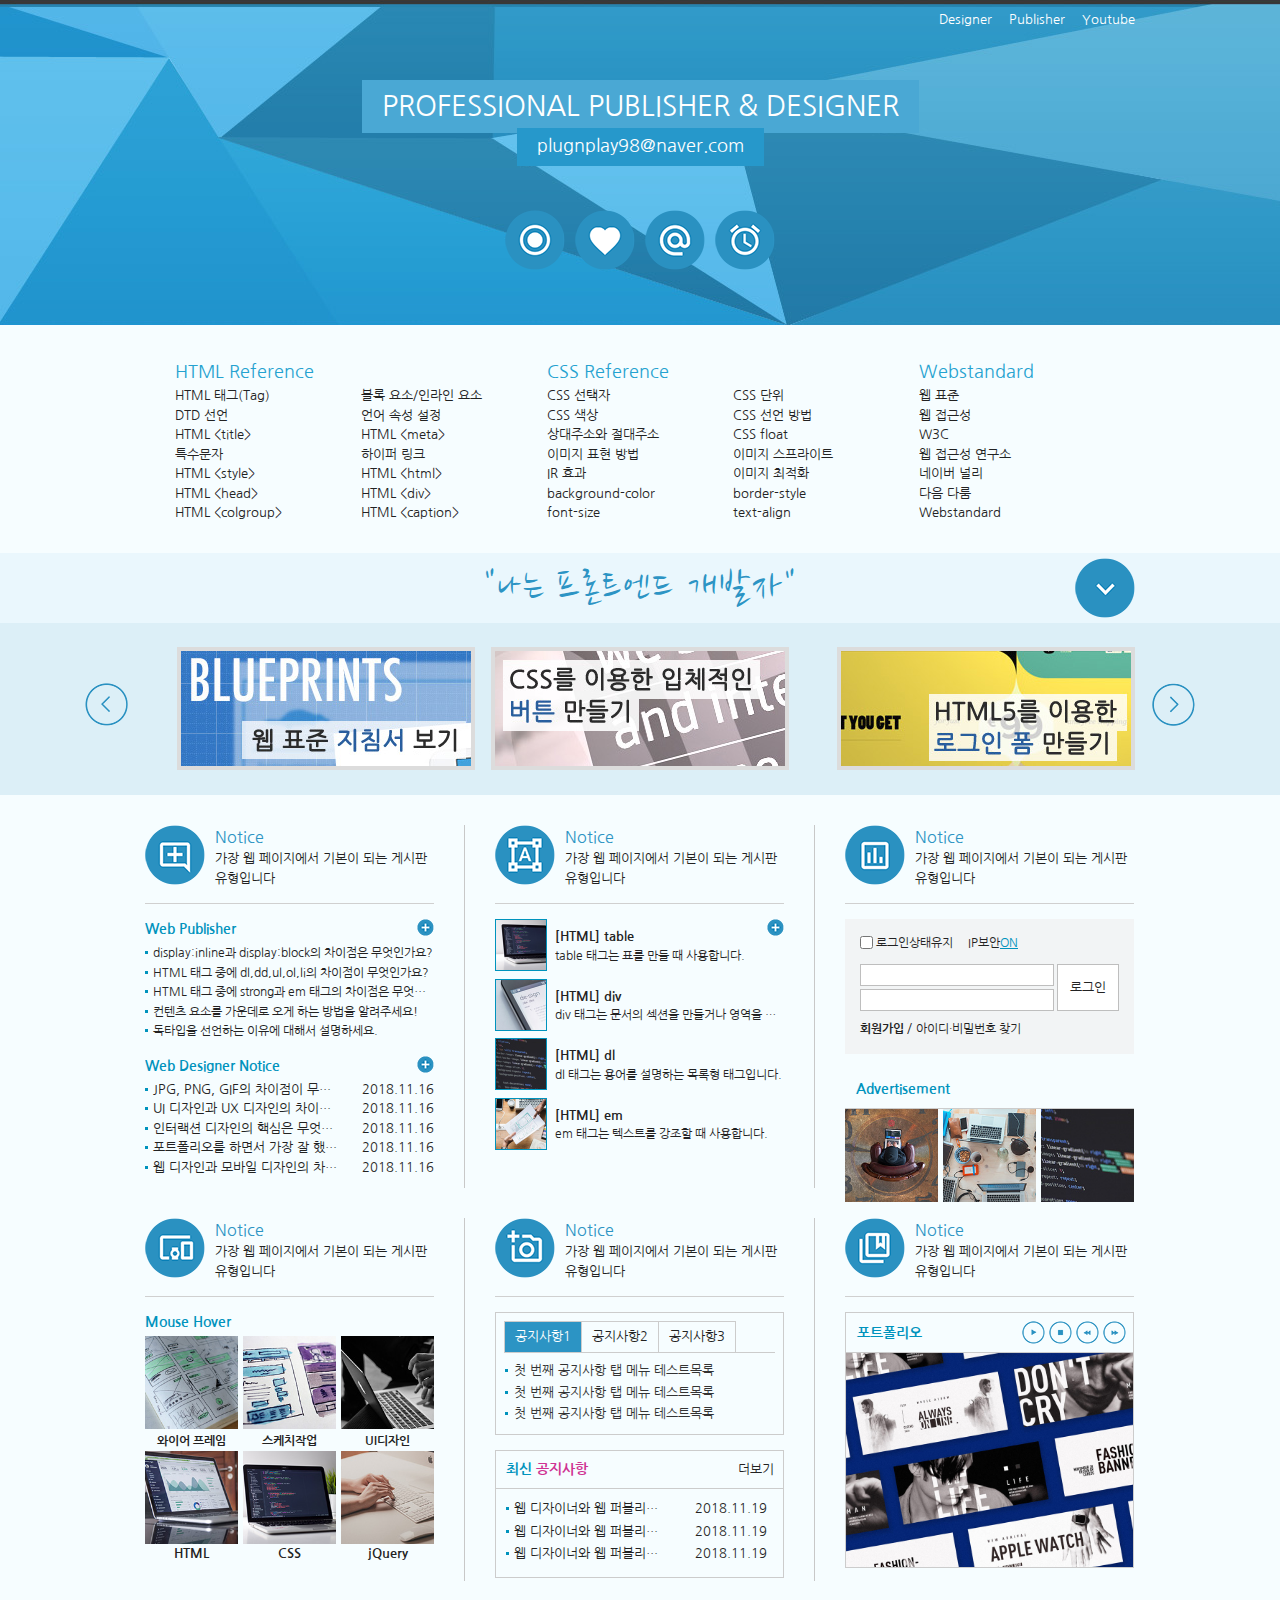
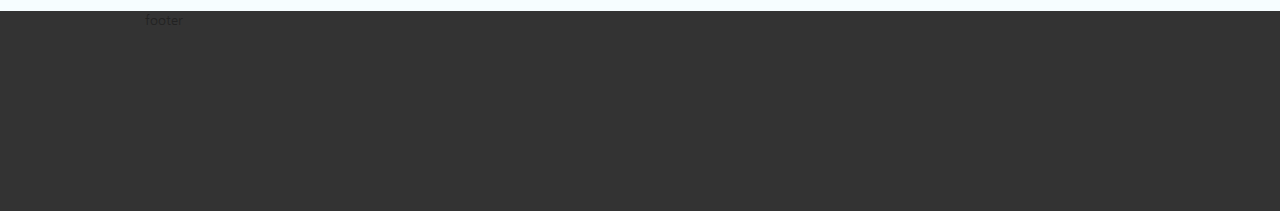
==== 웹표준페이지만들기/index.html @ a4a878e4 "팝업레이웃 구성" ====
<!DOCTYPE html>
<html lang="ko">
<head>
    <meta charset="UTF-8">
    <meta name="author" content="plugnplay">
    <meta name="description" content="웹 표준을 준수한 사이트 연습하기 ">
    <meta name="keywords" content="웹표준,웹접근성,사이트만들기">
    <meta name="generator" content="vscode">
    <meta http-equiv="X-UA-Compatible" content="IE=edge">
    <meta name="viewport" content="width=device-width, initial-scale=1.0">
    <title>웹표준사이트연습</title>

    <!-- css style -->
    <link rel="stylesheet" href="./css/reset.css">
    <link rel="stylesheet" href="./css/style.css">

    <!-- 웹 폰트 -->
    <link href="https://fonts.googleapis.com/css?family=Nanum+Gothic&display=swap" rel="stylesheet">
    <link href="https://fonts.googleapis.com/css?family=Nanum+Brush+Script&display=swap" rel="stylesheet">
</head>
<body>
    <!-- 스킵메뉴만들기 -->
    <div id="skip">
        <a href="#cont_nav">전체메뉴 바로가기</a>
        <a href="#cont_ban">배너영역 바로가기</a>
        <a href="#cont_cont">컨텐츠영역 바로가기    </a>
    </div>
    <div id="wrap">
        <div id="header">
            <div class="container">
                <div class="header">
                    <div class="header-menu">
                        <a href="">Designer</a>
                        <a href="">Publisher</a>
                        <a href="">Youtube</a>
                    </div>
                    <!-- 헤더타이틀 -->
                    <div class="header-tit">
                        <h1>Professional Publisher &amp; Designer</h1><br>
                        <a href="">plugnplay98@naver.com</a>
                    </div>
                    <!-- 헤더아이콘 -->
                    <div class="header-icon">
                        <a href="#" class="icon1"><span class="ir_pm">icon1</span></a>
                        <a href="#"  class="icon2"><span class="ir_pm">icon2</span></a>
                        <a href="#"  class="icon3"><span class="ir_pm">icon3</span></a>
                        <a href="#"  class="icon4"><span class="ir_pm">icon4</span></a>
                    </div>
                </div>
            </div>
        </div>
        <!-- 헤더부분 -->
        <div id="contents">
            <div id="cont_nav">
                <div class="container">
                    <h2 class="ir_su">전체메뉴</h2>
                    <div class="nav">
                        <div>
                            <h3>HTML Reference</h3>
                            <ol>
                                <li><a href="#">HTML 태그(Tag)</a></li>
                                <li><a href="#">블록 요소/인라인 요소</a></li>
                                <li><a href="#">DTD 선언</a></li>
                                <li><a href="#">언어 속성 설정</a></li>
                                <li><a href="#">HTML &lt;title&gt;</a></li>
                                <li><a href="#">HTML &lt;meta&gt;</a></li>
                                <li><a href="#">특수문자</a></li>
                                <li><a href="#">하이퍼 링크</a></li>
                                <li><a href="#">HTML &lt;style&gt;</a></li>
                                <li><a href="#">HTML &lt;html&gt;</a></li>
                                <li><a href="#">HTML &lt;head&gt;</a></li>
                                <li><a href="#">HTML &lt;div&gt;</a></li>
                                <li><a href="#">HTML &lt;colgroup&gt;</a></li>
                                <li><a href="#">HTML &lt;caption&gt;</a></li>
                            </ol>
                        </div>
                        <div>
                            <h3>CSS  Reference</h3>
                            <ol>
                                <li><a href="#">CSS 선택자</a></li>
                                <li><a href="#">CSS 단위</a></li>
                                <li><a href="#">CSS 색상</a></li>
                                <li><a href="#">CSS 선언 방법</a></li>
                                <li><a href="#">상대주소와 절대주소</a></li>
                                <li><a href="#">CSS float</a></li>
                                <li><a href="#">이미지 표현 방법</a></li>
                                <li><a href="#">이미지 스프라이트</a></li>
                                <li><a href="#">IR 효과</a></li>
                                <li><a href="#">이미지 최적화</a></li>
                                <li><a href="#">background-color</a></li>
                                <li><a href="#">border-style</a></li>
                                <li><a href="#">font-size</a></li>
                                <li><a href="#">text-align</a></li>
                            </ol>    
                        </div>
                        <div class="last">
                            <h3>Webstandard</h3>
                            <ol>
                                <li><a href="#">웹 표준</a></li>
                                <li><a href="#">웹 접근성</a></li>
                                <li><a href="#">W3C</a></li>
                                <li><a href="#">웹 접근성 연구소</a></li>
                                <li><a href="#">네이버 널리</a></li>
                                <li><a href="#">다음 다룸</a></li>
                                <li><a href="#">Webstandard</a></li>
                            </ol>
                        </div>
                    </div>
                </div>
            </div>
            <div id="cont_tit">
                <div class="container">
                    <div class="tit">
                        <h2>"나는 프론트엔드 개발자"</h2>
                        <a href="#" class="btn"><span class="ir_pm">전체메뉴</span></a>
                    </div>
                </div>
            </div>
            <div id="cont_ban">
                <div class="container">
                    <div class="ban">
                        <a href="#" class="prev"><span class="ir_pm">이전 이미지</span></a>
                        <ul>
                            <li class="ban_img1"><a href="#"><img src="img/banner_link1.jpg" alt="웹표준지침서보기"></a></li>
                            <li  class="ban_img2"><a href="#"><img src="img/banner_link2.jpg" alt="css버튼만들기"></a></li>
                            <li  class="ban_img3"><a href="#"><img src="img/banner_link3.jpg" alt="로그인폼만들기"></a></li>
                        </ul>
                        <a href="#" class="next"><span class="ir_pm">다음 이미지</span></a>
                    </div>
                </div>
            </div>
            <div id="cont_cont">
                <div class="container">
                    <div class="cont">
                        <div class="column col1">
                            <h3>
                                <span class="ico_img ir_pm">아이콘</span>
                                <span class="ico_tit">Notice</span>
                            </h3>
                            <p class="ico_desc">가장 웹 페이지에서 기본이 되는 게시판 유형입니다</p>
                            <!-- 게시판내용 -->
                            <div class="notice">
                                <h4>Web Publisher</h4>
                                <ul>
                                    <li><a href="#">display:inline과 display:block의 차이점은 무엇인가요?</a></li>
                                    <li><a href="#">HTML 태그 중에 dl,dd,ul,ol,li의 차이점이 무엇인가요?</a></li>
                                    <li><a href="#">HTML 태그 중에 strong과 em 태그의 차이점은 무엇인가요?</a></li>
                                    <li><a href="#">컨텐츠 요소를 가운데로 오게 하는 방법을 알려주세요!</a></li>
                                    <li><a href="#">독타입을 선언하는 이유에 대해서 설명하세요.</a></li>
                                </ul>
                                <a href="#" class="more ir_pm" title="더보기">더보기</a>

                            </div>

                            <!-- 게시판2내용 -->
                            <div class="notice2">
                                <h4>Web Designer Notice</h4>
                                <ul>
                                    <li><a href="#">JPG, PNG, GIF의 차이점이 무엇인가요?</a><span>2018.11.16</span></li>
                                    <li><a href="#">UI 디자인과 UX 디자인의 차이점을 설명하세요.</a><span>2018.11.16</span></li>
                                    <li><a href="#">인터랙션 디자인의 핵심은 무엇이라고 생각하나요?</a><span>2018.11.16</span></li>
                                    <li><a href="#">포트폴리오를 하면서 가장 잘 했다고 생각하는 부분은 무엇인가요?</a><span>2018.11.16</span></li>
                                    <li><a href="#">웹 디자인과 모바일 디자인의 차이가 무엇이라고 생각하나요?</a><span>2018.11.16</span></li>
                                </ul>
                                <a href="#" class="more ir_pm" title="더보기">더보기</a>
                            </div>
                        </div>
                        <div class="column col2">
                            <h3>
                                <span class="ico_img ir_pm">아이콘</span>
                                <span class="ico_tit">Notice</span>
                            </h3>
                            <p class="ico_desc">가장 웹 페이지에서 기본이 되는 게시판 유형입니다</p>
                            <!-- 게시판 사진_글자조합 -->
                            <div class="notice3">
                                <ul>
                                    <li>
                                        <a href="#">
                                            <img src="img/notice01.jpg" alt="이미지1">
                                            <strong>[HTML] table</strong>
                                            <span>table 태그는 표를 만들 때 사용합니다.</span>
                                        </a>
                                    </li>
                                    <li>
                                        <a href="#">
                                            <img src="img/notice02.jpg" alt="이미지2">
                                            <strong>[HTML] div</strong>
                                            <span>div 태그는 문서의 섹션을 만들거나 영역을 나눌 때 사용합니다.</span>
                                        </a>
                                    </li>
                                    <li>
                                        <a href="#">
                                            <img src="img/notice03.jpg" alt="이미지3">
                                            <strong>[HTML] dl</strong>
                                            <span>dl 태그는 용어를 설명하는 목록형 태그입니다.</span>
                                        </a>
                                    </li>
                                    <li>
                                        <a href="#">
                                            <img src="img/notice04.jpg" alt="이미지4">
                                            <strong>[HTML] em</strong>
                                            <span>em 태그는 텍스트를 강조할 때 사용합니다.</span>
                                        </a>
                                    </li>
                                </ul>
                                <a href="#" class="more ir_pm" title="더보기">더보기</a>
                            </div>
                        </div>
                        <div class="column col3">
                            <h3>
                                <span class="ico_img ir_pm">아이콘</span>
                                <span class="ico_tit">Notice</span>
                            </h3>
                            <p class="ico_desc">가장 웹 페이지에서 기본이 되는 게시판 유형입니다</p>

                            <!-- 로그인 -->
                            <div id="login-wrap">
                                <h4 class="ir_su">로그인정보</h4>
                                <form id="login_form" name="login_form" action="post">
                                    <fieldset>
                                        <legend class="ir_su">로그인 및 관련설정</legend>
                                        <div class="login_header">
                                            <h5 class="ir_su">로그인보안</h5>
                                            <div class="lh_check">
                                                <input type="checkbox" class="input_check" id="infor_check">
                                                <label for="infor_check">로그인상태유지</label> 
                                            </div>
                                            <div class="lh_ip">
                                                IP보안<em>ON</em>
                                            </div>
                                        </div>
                                        <div class="login_content">
                                            <h5 class="ir_su">로그인 영역</h5>
                                            <div class="lc_text">
                                                <label for="uid" class="ir_su">아이디</label>
                                                <input type="text" id="uid" name="uid" class="input_text" maxlength="20">
                                                <label for="upw" class="ir_su">비밀번호</label>
                                                <input type="text" id="upw" name="upw" class="input_text" maxlength="20">
                                            </div>
                                            <button class="lc_btn" type="submit">로그인</button>
                                        </div>

                                        <div class="login_footer">
                                            <h5 class="ir_su">로그인 문제해결</h5>
                                            <ul>
                                                <li><a href=""><strong>회원가입</strong> </a>/</li>
                                                <li><a href="">아이디&middot;</a><a href="">비밀번호 찾기</a></li>
                                            </ul>
                                        </div>

                                    </fieldset>
                                </form>
                            </div>

                            <!-- 팝업 -->
                            <div class="popup">
                                <h4 class="">Advertisement</h4>
                                <ul>
                                    <li> <a href=""><img src="img/sban07.jpg" alt="이미지1"></a></li>
                                    <li> <a href=""><img src="img/sban08.jpg" alt="이미지2"></a></li>
                                    <li class="last"> <a href=""><img src="img/sban09.jpg" alt="이미지3"></a></li>
                                </ul>
                            </div>
                        </div>
                        <div class="column col4">
                            <h3>
                                <span class="ico_img ir_pm">아이콘</span>
                                <span class="ico_tit">Notice</span>
                            </h3>
                            <p class="ico_desc">가장 웹 페이지에서 기본이 되는 게시판 유형입니다</p>

                             <!-- 마우스오버효과 -->
                             <div class="notice_hover">
                                <h4>Mouse Hover</h4>
                                    <ul>
                                        <li>
                                            <a href="">
                                                <span><img src="img/sban01.jpg" alt="이미지1"><em>바로가기</em></span>
                                                <strong>와이어 프레임</strong>
                                            </a>
                                        </li>
                                        <li>
                                            <a href="">
                                                <span><img src="img/sban02.jpg" alt="이미지2"><em>바로가기</em></span>
                                                <strong>스케치작업</strong>
                                            </a>
                                        </li>
                                        <li class="last">
                                            <a href="">
                                                <span><img src="img/sban03.jpg" alt="이미지3"><em>바로가기</em></span>
                                                <strong>UI디자인</strong>
                                            </a>
                                        </li>
                                    </ul>
                                
                            </div>

                            <!-- 마우스호버효과2 -->
                            <div class="notice_hover2">
                                <ul>
                                    <li>
                                        <a href="">
                                            <span><img src="img/sban04.jpg" alt="이미지4"><em>바로가기</em></span>
                                            <strong>HTML</strong>
                                        </a>
                                    </li>
                                    <li>
                                        <a href="">
                                            <span><img src="img/sban05.jpg" alt="이미지5"><em>바로가기</em></span>
                                            <strong>CSS</strong>
                                        </a>
                                    </li>
                                    <li>
                                        <a href="">
                                            <span><img src="img/sban06.jpg" alt="이미지6"><em>바로가기</em></span>
                                            <strong>jQuery</strong>
                                        </a>
                                    </li>
                                </ul>
                            </div>
                        </div>
                        <div class="column col5">
                            <h3>
                                <span class="ico_img ir_pm">아이콘</span>
                                <span class="ico_tit">Notice</span>
                            </h3>
                            <p class="ico_desc">가장 웹 페이지에서 기본이 되는 게시판 유형입니다</p>

                            <!-- 탭메뉴 만들어보기 -->
                            <div class="tab_menu">
                                <h4 class="ir_su">탭 메뉴</h4>
                                <ul>
                                    <li class="active">
                                        <a href="#">공지사항1</a>
                                        <ul >
                                            <li><a href="#">첫 번째 공지사항 탭 메뉴 테스트목록</a></li>
                                            <li><a href="#">첫 번째 공지사항 탭 메뉴 테스트목록</a></li>
                                            <li><a href="#">첫 번째 공지사항 탭 메뉴 테스트목록</a></li>
                                        </ul>
                                    </li>
                                    <li>
                                        <a href="#">공지사항2</a>
                                        <ul style="display:none">
                                            <li><a href="#">두 번째 공지사항 탭 메뉴 테스트목록</a></li>
                                            <li><a href="#">두 번째 공지사항 탭 메뉴 테스트목록</a></li>
                                            <li><a href="#">두 번째 공지사항 탭 메뉴 테스트목록</a></li>
                                        </ul>
        
                                    </li>
                                    <li>
                                        <a href="#">공지사항3</a>
                                        <ul style="display:none">
                                            <li><a href="#">세 번째 공지사항 탭 메뉴 테스트목록</a></li>
                                            <li><a href="#">세 번째 공지사항 탭 메뉴 테스트목록</a></li>
                                            <li><a href="#">세 번째 공지사항 탭 메뉴 테스트목록</a></li>
                                        </ul>
                                    </li>
                                </ul>
                                

                                
                               
                            </div>

                            <div class="notice4">
                                <h4>최신<em> 공지사항</em></h4>
                                <ul>
                                    <li><a href="#">웹 디자이너와 웹 퍼블리셔의 차이점은 무엇인가요?</a><span>2018.11.19</span></li>
                                    <li><a href="#">웹 디자이너와 웹 퍼블리셔의 차이점은 무엇인가요?</a><span>2018.11.19</span></li>
                                    <li><a href="#">웹 디자이너와 웹 퍼블리셔의 차이점은 무엇인가요?</a><span>2018.11.19</span></li>
                                </ul>
                                <a href="" class="more" title="더보기">더보기</a>
                            </div>
                        </div>
                        <div class="column col6">
                            <h3>
                                <span class="ico_img ir_pm">아이콘</span>
                                <span class="ico_tit">Notice</span>
                            </h3>
                            <p class="ico_desc">가장 웹 페이지에서 기본이 되는 게시판 유형입니다</p>

                            <div class="gallery">
                                <h4>포트폴리오</h4>
                                <div class="gallery_btn">
                                    <ul>
                                        <li class="gb_icon1">
                                            <a href=""><span class="ir_pm">시작</span></a>
                                        </li>
                                        <li class="gb_icon2">
                                            <a href=""><span class="ir_pm">정지</span></a>
                                        </li>
                                        <li class="gb_icon3">
                                            <a href=""><span class="ir_pm">이전이미지</span></a>
                                        </li>
                                        <li class="gb_icon4">
                                            <a href=""><span class="ir_pm">다음이미지</span></a>
                                        </li>
                                    </ul>
                                </div>

                                <div class="gallery_img">
                                    <ul>
                                        <li><a href=""><img src="img/gallery01.jpg" alt="갤러리1"></a></li>
                                        <li><a href=""><img src="img/gallery02.jpg" alt="갤러리2"></a></li>
                                        <li><a href=""><img src="img/gallery03.jpg" alt="갤러리3"></a></li>
                                        <li><a href=""><img src="img/gallery04.jpg" alt="갤러리4"></a></li>
                                        <li><a href=""><img src="img/gallery05.jpg" alt="갤러리5"></a></li>
                                    </ul>
                                </div>
                                
                            </div>
                        </div>
                    </div>
                </div>
            </div>
        </div>
        <!-- 컨텐츠부분 -->
        <div id="footer">
            <div class="container">footer</div>
        </div>
        <!-- 푸터부분 -->
    </div>
</body>
</html>
---- 웹표준페이지만들기/css/style.css ----
@charset "utf-8";

/* 스킵네비게이션 */
#skip {position: relative;}
#skip a {position: absolute;
     left: 0px; 
     top: -35px; 
     border: 1px solid #fff; 
     color: #fff; background: #333;
     line-height: 30px; width: 140px; text-align: center;}
#skip a:active,
#skip a:focus {top: 0;}


/* 레이아웃 */
#wrap{}
#header{width: 100%;height: 325px;background: #111; background: url('../img/header_bg.jpg') center top repeat-x;}
#contents{}
#footer{width: 100%;height: 200px; background:#333;}

/* 컨텐츠 레이아웃 */
#cont_nav {background-color: #f6fdff;}
#cont_tit {background-color: #EAF7FD;}
#cont_ban {background: #dceff7;}
#cont_cont {background-color: #f6fdff;}


.container {width: 990px; margin: 0 auto; height: inherit; /*background: rgba(255,255,255,0.3);*/}

.header{}
.header .header-menu{text-align: right;}
.header .header-menu a{color: #fff;padding: 10px 0px 10px 13px; display: inline-block;}
.header .header-menu a:hover{color:#666}
/* a태그는 인라인 속성이라 자체적으로는 text-align이 안 먹힘 */
/* 따라서 그 위에 부모한테 먹여서 옮긴다 */
/* 여기서 그냥 block을 쓰면 그 한줄씩 먹어서 세로로 배치되겠지만 inline속성을 유지하면서 padding 위아래가 먹히게 할려면 inline-block하게 함
 */

 .header .header-tit{text-align: center;}
 .header .header-tit {text-align: center;}
 .header .header-tit h1 {background-color: #4aa8d4; font-size: 28px; padding: 5px 20px 6px 20px; display: inline-block; color: #fff; margin-top: 40px; font-weight: normal; text-transform: uppercase;}
 /* h1은 블록속성이라 가능 */
 /* 인라인속성이 필요한게 박스 색이 내용까지 나오게 하기 위해서 */
 /* 하지만 마진이나 패딩은 인라인에서 안먹히는 속성이라 인라인블록필요 */
 .header .header-tit a {display: inline-block; background-color: #2698cb; font-size: 18px; color: #fff; padding: 5px 20px 6px 20px; margin-top: -5px;}
 .header .header-icon{text-align: center;margin-top: 30px;}
 .header .header-icon a{width: 60px;height: 60px;display: inline-block; background:url('../img/icon.png'); margin:0 3px}
 .header .header-icon a.icon1{background-position: 0 0px;}
 .header .header-icon a.icon2{background-position: 0 -60px;}
 .header .header-icon a.icon3{background-position: 0 -120px;}
 .header .header-icon a.icon4{background-position: 0 -180px;}

 /* 해당 아이콘 이미지는 스프라이트 이미지로서 각 아이콘들이 60px 단위로 나눠진걸 알수있다 */
 /* 따라서 background-position으로 이동하면서 해당하는 부분을 보여준다 */

 .header .header-icon a.icon1:hover{background-position: -60px 0px;}
 .header .header-icon a.icon2:hover{background-position: -60px -60px;}
 .header .header-icon a.icon3:hover{background-position: -60px -120px;}
 .header .header-icon a.icon4:hover{background-position: -60px -180px;}

 /* hover 될때에 background의 포지션을 바꿔줘서 다른 이미지를 보여줘 마치 눌린효과를 준다 */


 /* 전체메뉴 */
 .nav{overflow: hidden;padding: 30px;}
 .nav > div{float: left;width: 40%;}
 .nav>div:last-child{width: 20%;}
 .nav>div.last{width: 20%;}
 /* ie9부터 사용가능해서 조금 last-child는 문제가 될수도있다 */
 /* 따라서 last클래스를 두어 똑같이 표시해둔다 */

  .nav >div h3{font-size: 18px;color:#25a2d0; margin-top: 4px;}

 .nav >div{overflow: hidden;}
 .nav >div ol li{float: left; width: 50%;}
 .nav>div.last ol li{width:100%}
 .nav >div ol li a:hover{text-decoration: underline;}

 /* 타이틀 */
 .tit{position: relative;}
 .tit h2{font-size: 40px;text-align: center; padding: 5px 0; letter-spacing: 2px;color: #2c94c4;font-family: 'Nanum Brush Script', cursive;}
 .tit .btn {position: absolute; top: 5px; right: 0; width: 60px; height: 60px; background: url(../img/icon.png) no-repeat 0 -600px;}

/* 배너만들기 */
.ban{position: relative;padding: 24px 0 20px;}
.ban a.prev{position: absolute;left: -60px;top: 60px;width: 43px; height: 43px;background:url(../img/icon.png) no-repeat -150px 0}
.ban a.next{position: absolute;right: -60px;top: 60px;width: 43px; height: 43px;background:url(../img/icon.png) no-repeat -150px -43px}
.ban a.prev:hover{background-position: -193px 0;}
.ban a.next:hover{background-position: -193px 0;}
.ban ul{overflow: hidden;}
.ban ul li{float: left; width: 330px;}
.ban ul li:last-child{text-align: right;}
.ban ul li:nth-child(2){text-align: center;}
/* 이런식으로도 충분히 할 수 있지만 이와 같은 방식은 ie9부터 적용됨 */
.ban ul li.ban_img1{text-align: left;}
.ban ul li.ban_img1{text-align: center;}
.ban ul li.ban_img1{text-align: right;}

.ban ul li img{border: 4px solid #dcdcdc;}
.ban ul li img:hover{border-color: #98bcdc;}

/* 컨텐츠 */
.cont{overflow: hidden;padding-top: 30px;}
.cont .column{width: 289px;height: 363px;float:left;margin:0 30px 30px 0; padding-right: 30px;position: relative;}
.cont .col1{border-right: 1px solid #c8c8c8;}
.cont .col2{border-right: 1px solid #c8c8c8;}
.cont .col3{margin-right: 0;padding-right: 0;}
.cont .col4{border-right: 1px solid #c8c8c8;}
.cont .col5{border-right: 1px solid #c8c8c8;}
.cont .col6{margin-right: 0;padding-right: 0;}

.cont .column .ico_img{display:block; width: 60px;height: 60px;background: url("../img/icon.png") no-repeat;position: absolute;top: 0px;left: 0px;}
.cont .column .ico_tit{padding-left: 70px;font-size:16px ;color: #2c94c4;}
.cont .column .ico_desc{padding-left: 70px; border-bottom: 1px solid #d0d0d0;padding-bottom: 15px;margin-bottom: 15px;}

.cont .col1 .ico_img {background-position: 0 -240px;}
.cont .col2 .ico_img {background-position: 0 -300px;}
.cont .col3 .ico_img {background-position: 0 -360px;}
.cont .col4 .ico_img {background-position: 0 -420px;}
.cont .col5 .ico_img {background-position: 0 -480px;}
.cont .col6 .ico_img {background-position: 0 -540px;}
.cont .col1 .ico_img:hover {background-position: -60px -240px;}
.cont .col2 .ico_img:hover {background-position: -60px -300px;}
.cont .col3 .ico_img:hover {background-position: -60px -360px;}
.cont .col4 .ico_img:hover {background-position: -60px -420px;}
.cont .col5 .ico_img:hover {background-position: -60px -480px;}
.cont .col6 .ico_img:hover {background-position: -60px -540px;}


/* 게시판 내용 */
.notice{position: relative;}
.notice h4{font-size: 14px;color: #0093bd;padding-bottom: 3px;font-weight: bold;}
.notice ul li {overflow: hidden;text-overflow: ellipsis; white-space: nowrap;background: url(../img/dot.gif) no-repeat 0 8px; padding-left: 8px;}
.notice ul li a{font-size: 12px;}
.notice a.more{position: absolute; top: 0;right: 0;display: block;background: url(../img/icon.png) -150px -90px;width: 17px; height: 17px;}

/* 게시판2 */
.notice2{position: relative;margin-top: 15px;}
.notice2 h4{font-size: 14px;color: #0093bd;padding-bottom: 3px;font-weight: bold;}
.notice2 ul{overflow: hidden;}
.notice2 li a {background: url(../img/dot.gif) no-repeat 0 8px; padding-left: 8px;float:left;width: 65%;overflow: hidden;text-overflow: ellipsis; white-space: nowrap;}
.notice2 li span{float:right;width: 30%;text-align: right;}
.notice2 a.more{position: absolute; top: 0;right: 0;display: block;background: url(../img/icon.png) -150px -90px;width: 17px; height: 17px;}

/* 게시판3 */
.notice3 {position: relative;}
.notice3 h4{font-size: 14px;color: #0093bd;padding-bottom: 3px;font-weight: bold;}
.notice3 li{position: relative;padding: 8px 0 14px 60px; }
.notice3 li a img {width: 50px;position: absolute; top:0;left: 0;border:1px solid #0093bd;}
.notice3 li a strong{display: block;overflow: hidden;text-overflow: ellipsis; white-space: nowrap;}
.notice3 li a span{display: block;overflow: hidden;text-overflow: ellipsis; white-space: nowrap;font-size: 12px;}
.notice3 a.more{position: absolute; top: 0;right: 0;display: block;background: url(../img/icon.png) -150px -90px;width: 17px; height: 17px;}

/* 마우스오버효과 */
.notice_hover h4{font-size: 14px;color: #0093bd;padding-bottom: 3px;font-weight: bold;}
.notice_hover ul{overflow: hidden;}
.notice_hover li{float: left;width:93px;margin-right: 5px;text-align: center;}
.notice_hover li:last-child{margin-right: 0;}
.notice_hover li.last{margin-right: 0;}
.notice_hover li a span{position: relative;display: block;width: 93px;height: 93px;line-height: 93px;}
.notice_hover li a span img{width: 100%;}
.notice_hover li a span em{visibility: hidden;position: absolute;left: 0;top: 0;background: rgba(0,0,0,0.7);color: white;width: 100%;height: 100%;}
.notice_hover li a span:hover em{visibility: visible;}
.notice_hover li a strong{padding-top: 3px;display: inline-block;font-size: 12px;}

/* 마우스효과2 */
.notice_hover2{}
.notice_hover2 ul{overflow: hidden;}
.notice_hover2 li{float: left;width: 93px;margin-right: 5px;text-align: center;}
.notice_hover2 li:last-child{margin-right: 0;}
.notice_hover2 li a{}
.notice_hover2 li a span{position: relative;display: block;width: 93px;height: 93px;}
.notice_hover2 li a span img{width: 100%;}
.notice_hover2 li a span em{visibility: hidden;position: absolute;bottom: 0;left: 0;background: rgba(0,0,0,0.7);color: white;width: 100%;}
.notice_hover2 li a span:hover em{visibility: visible;}
.notice_hover2 li a span strong{padding-top: 3px;display: inline-block;font-size: 12px;}

/* 콘텐츠요소를 보이지 않게 하는 방법*/
.tab_menu{position: relative;border: 1px solid #ccc; padding: 8px;height: 105px;}
.tab_menu ul {overflow: hidden;border-bottom: 1px solid #ccc;}
.tab_menu ul li{float: left;border: 1px solid #ccc;margin-right: -1px;margin-bottom: -1px;}
.tab_menu ul li a{padding: 5px 10px;display: block;}
.tab_menu ul li ul{position: absolute;left: 0;top: 48px;width: 270px;border: 0;}
.tab_menu ul li ul li{float:none;border:0;background: url(../img/dot.gif) no-repeat 9px 8px; padding-left: 18px;}
.tab_menu ul li ul li a{overflow: hidden; text-overflow: ellipsis; white-space: nowrap;width: 100%;padding: 0 0 3px 0;}
.tab_menu ul li.active{background: #2c94c4;}
.tab_menu ul li.active a{color: white;}
.tab_menu ul li.active ul li a{color: #333;}

/* 여기위에서 ul li a를 먹이면 그 밑에 아래에 있는 a에도 먹히는 것을 볼수있다 따라서 조금은 중복이 되지만
밑에서 다시 설정해서 막아주는 것을 볼 수 있다 */
/* 실제 여기서 active 달린 클래스로 나중에 script로 업데이트해줄거임 */

/* 게시판4 */
.notice4{margin-top: 15px;border: 1px solid #ccc;position: relative;}
.notice4 h4{border-bottom: 1px solid #ccc;;font-size: 14px;color: #0093bd;padding:8px 10px;font-weight: bold;}
.notice4 h4 em{color: #cf3292;}
.notice4 ul{padding: 10px;}
.notice4 li{overflow: hidden;padding-left:8px;padding-bottom: 3px; background: url(../img/dot.gif) no-repeat 0 8px;}
.notice4 li a{float: left;overflow: hidden; text-overflow: ellipsis; white-space: nowrap;width: 60%;}
.notice4 li span{float: right;width: 30%;}
.notice4 a.more{position: absolute; top: 9px;right: 9px;}

/* 갤러리 */
.gallery {position: relative; border: 1px solid #ccc; height: 254px; overflow: hidden;}
.gallery h4 {font-size: 14px; color: #0093bd; border-bottom: 1px solid #ccc; padding: 10px 0 8px 11px; font-weight: bold;}
.gallery .gallery_btn {position: absolute; right: 5px; top: 7px;}
.gallery .gallery_btn ul {overflow: hidden;}
.gallery .gallery_btn li {float: left; margin: 1px 2px;}
.gallery .gallery_btn li a {display: block; width: 23px; height: 23px; background: url(../img/icon.png) no-repeat;}
.gallery .gallery_btn li.gb_icon1 a {background-position: -150px -120px;}
.gallery .gallery_btn li.gb_icon2 a {background-position: -150px -143px;}
.gallery .gallery_btn li.gb_icon3 a {background-position: -150px -166px;}
.gallery .gallery_btn li.gb_icon4 a {background-position: -150px -189px;}
.gallery .gallery_btn li.gb_icon1 a:hover {background-position: -173px -120px;}
.gallery .gallery_btn li.gb_icon2 a:hover {background-position: -173px -143px;}
.gallery .gallery_btn li.gb_icon3 a:hover {background-position: -173px -166px;}
.gallery .gallery_btn li.gb_icon4 a:hover {background-position: -173px -189px;}
.gallery .gallery_img img{width: 100%;}

/* 로그인폼 */
#login_form {background: #f2f4f5; padding: 15px;}
.login_header {overflow: hidden; font-size: 12px; height: 30px;}
.login_header .lh_check {float: left; padding-right: 15px;}
.login_header .lh_check .input_check {vertical-align: -2px;}
.login_header .lh_ip {float: left;}
.login_header .lh_ip em {color: #0093bd; text-decoration: underline;}
.login_content {position: relative;}
.login_content .lc_btn {position: absolute; right: 0; top: 0; width: 62px; height: 47px; background: #fff; border: 1px solid #bebebe;}
.login_content  .input_text {width: 182px; height: 16px; padding: 2px 5px; border: 1px solid #bebebe; margin-bottom: 3px; background: #fff;}

.login_footer{margin-top: 5px;}
.login_footer li{display: inline;}
.login_footer ul li a{font-size: 12px;}

/* 팝업 */
.popup{margin-top: 15px;}
.popup h4 {font-size: 14px; color: #0093bd; border-bottom: 1px solid #ccc; padding: 10px 0 8px 11px; font-weight: bold;}
.popup ul{overflow: hidden;}
.popup ul li{float: left;width: 93px;height: 93px;margin-right: 5px;}
.popup ul li.last{margin-right: 0;}
.popup ul li a{}
.popup ul li img{width: 100%;}
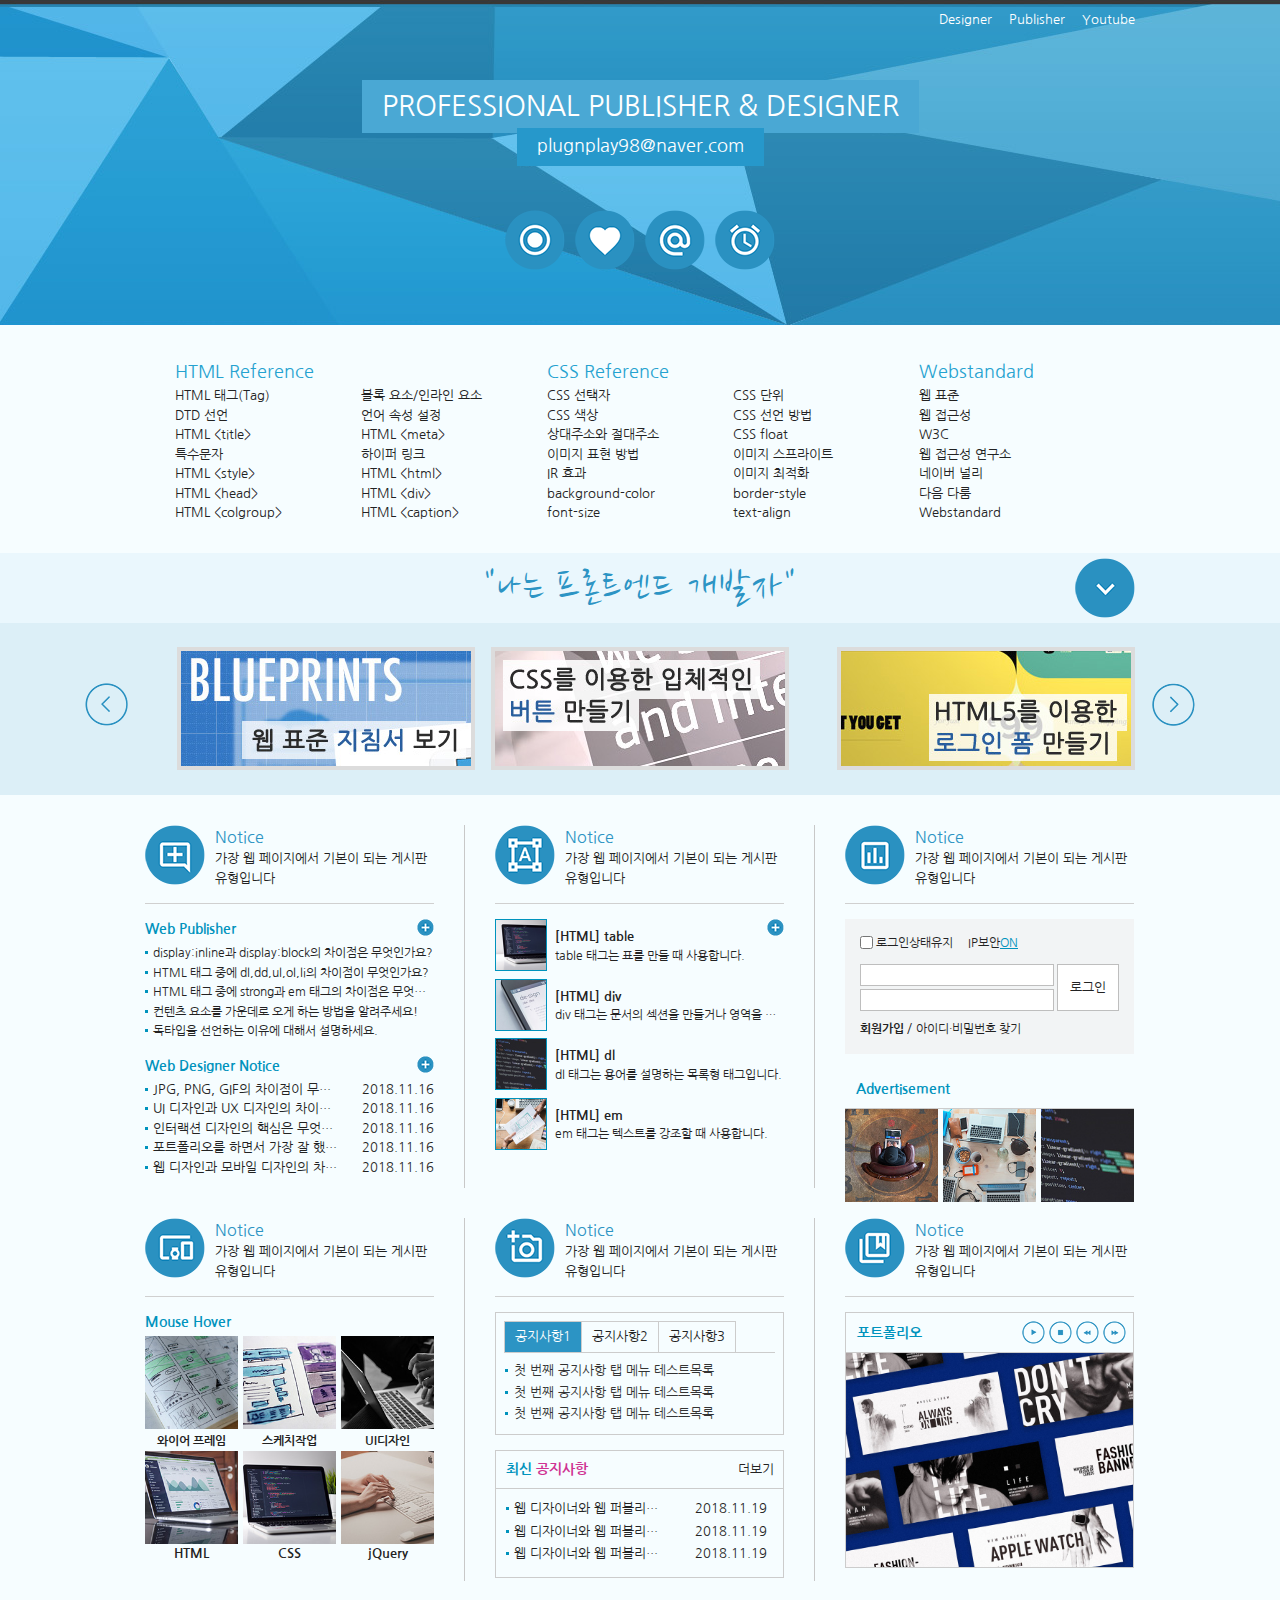
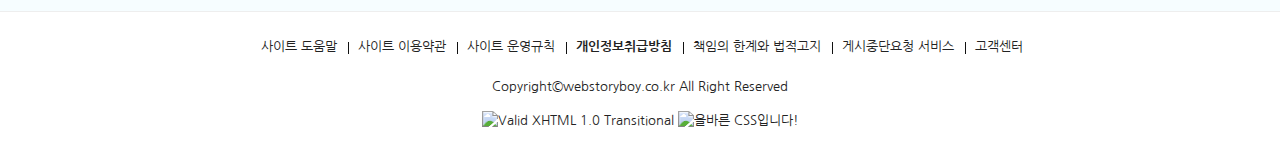
==== commit f1f883d4: "푸터까지 완료" ====
--- a/웹표준페이지만들기/index.html
+++ b/웹표준페이지만들기/index.html
@@ -416,7 +416,31 @@
         </div>
         <!-- 컨텐츠부분 -->
         <div id="footer">
-            <div class="container">footer</div>
+            <div class="container">
+                <h2 class="ir_su">푸터영역</h2>
+                <div class="footer">
+                    <ul>
+                        <li><a href="#">사이트 도움말</a></li>
+                        <li><a href="#">사이트 이용약관</a></li>
+                        <li><a href="#">사이트 운영규칙</a></li>
+                        <li><a href="#"><strong>개인정보취급방침</strong></a></li>
+                        <li><a href="#">책임의 한계와 법적고지</a></li>
+                        <li><a href="#">게시중단요청 서비스</a></li>
+                        <li><a href="#">고객센터</a></li>
+                    </ul>
+                    <address>
+                        Copyright©webstoryboy.co.kr All Right Reserved
+                    </address>
+                    <div class="w3c">
+                        <a href="http://validator.w3.org/check?uri=referer">
+                            <img src="http://www.w3.org/Icons/valid-xhtml10" alt="Valid XHTML 1.0 Transitional" height="31" width="88" />
+                        </a>
+                        <a href="http://jigsaw.w3.org/css-validator/check/referer">
+                            <img style="border:0;width:88px;height:31px" src="http://jigsaw.w3.org/css-validator/images/vcss-blue" alt="올바른 CSS입니다!" />
+                        </a>
+                    </div>
+                </div>
+            </div>
         </div>
         <!-- 푸터부분 -->
     </div>
--- a/웹표준페이지만들기/css/style.css
+++ b/웹표준페이지만들기/css/style.css
@@ -16,7 +16,7 @@
 #wrap{}
 #header{width: 100%;height: 325px;background: #111; background: url('../img/header_bg.jpg') center top repeat-x;}
 #contents{}
-#footer{width: 100%;height: 200px; background:#333;}
+#footer{border-top: 1px solid #eee;}
 
 /* 컨텐츠 레이아웃 */
 #cont_nav {background-color: #f6fdff;}
@@ -240,4 +240,14 @@
 .popup ul li{float: left;width: 93px;height: 93px;margin-right: 5px;}
 .popup ul li.last{margin-right: 0;}
 .popup ul li a{}
-.popup ul li img{width: 100%;}+.popup ul li img{width: 100%;}
+
+.footer{text-align: center;padding: 25px;}
+.footer ul{margin-bottom: 20px;}
+.footer ul li{display: inline;padding: 0 7px 0 10px;position: relative;}
+.footer ul li::before{content: '';width: 1px;height: 12px;background:#111; position: absolute;left: 0;top: 2px;}
+.footer ul li:first-child::before{width: 0;height: 0;}
+.footer ul li a{}
+.w3c{margin-top: 15px;}
+.w3c a{}
+.w3c img{}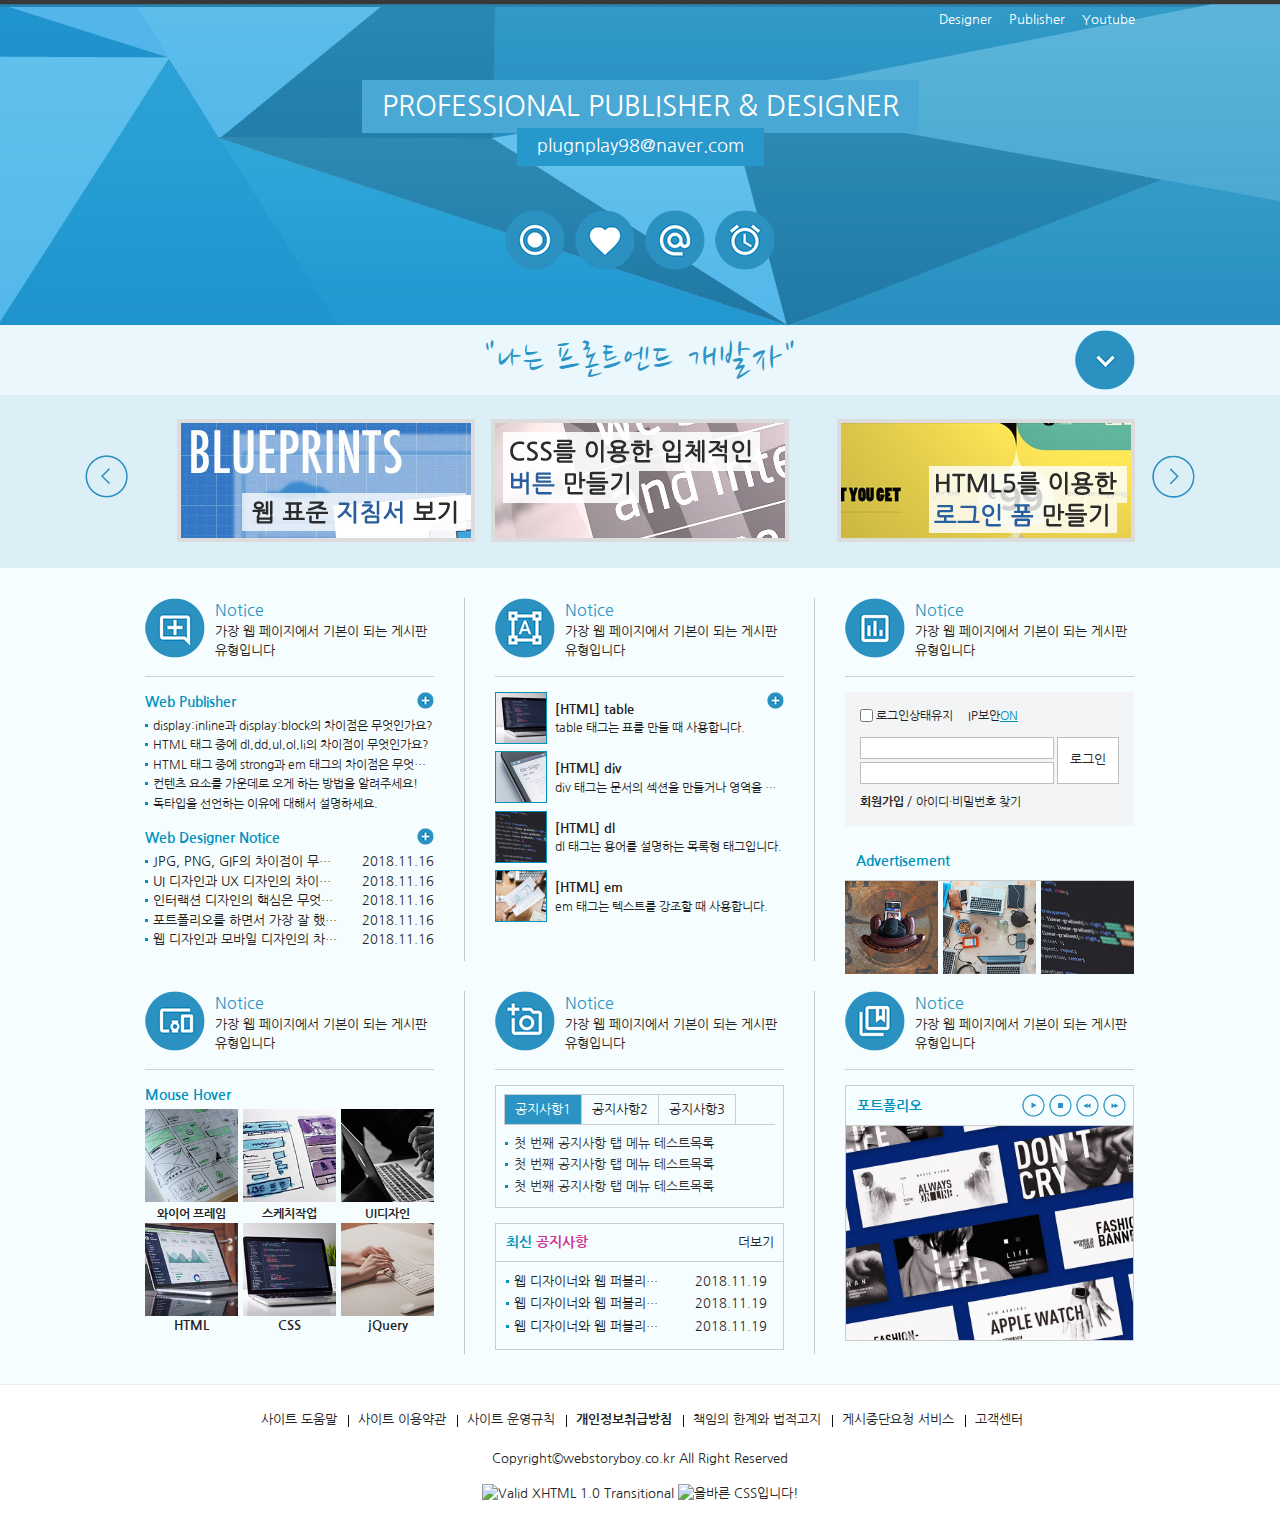
==== commit c00c40ac: "제이쿼리 넣어서 탭메뉴 이벤트등록" ====
--- a/웹표준페이지만들기/index.html
+++ b/웹표준페이지만들기/index.html
@@ -51,7 +51,7 @@
         </div>
         <!-- 헤더부분 -->
         <div id="contents">
-            <div id="cont_nav">
+            <div id="cont_nav" style="display: none;">
                 <div class="container">
                     <h2 class="ir_su">전체메뉴</h2>
                     <div class="nav">
@@ -444,5 +444,23 @@
         </div>
         <!-- 푸터부분 -->
     </div>
+
+    <script src="https://ajax.googleapis.com/ajax/libs/jquery/1.12.4/jquery.min.js"></script>
+    <script type="text/javascript">
+        $(".tit .btn").click(function(e){
+            e.preventDefault();
+            //$("#cont_nav").css("display","block");
+            //$("#cont_nav").show();
+            //$("#cont_nav").fadeIn();
+            //$("#cont_nav").slideDown();
+            //$("#cont_nav").toggle();
+            //$("#cont_nav").fadeToggle();
+            $("#cont_nav").slideToggle(200);
+            $(this).toggleClass("on");
+        
+        })
+    </script>
+
+    
 </body>
 </html>--- a/웹표준페이지만들기/css/style.css
+++ b/웹표준페이지만들기/css/style.css
@@ -80,6 +80,7 @@
  .tit{position: relative;}
  .tit h2{font-size: 40px;text-align: center; padding: 5px 0; letter-spacing: 2px;color: #2c94c4;font-family: 'Nanum Brush Script', cursive;}
  .tit .btn {position: absolute; top: 5px; right: 0; width: 60px; height: 60px; background: url(../img/icon.png) no-repeat 0 -600px;}
+ .tit .btn.on{background-position:0 -660px ;}
 
 /* 배너만들기 */
 .ban{position: relative;padding: 24px 0 20px;}
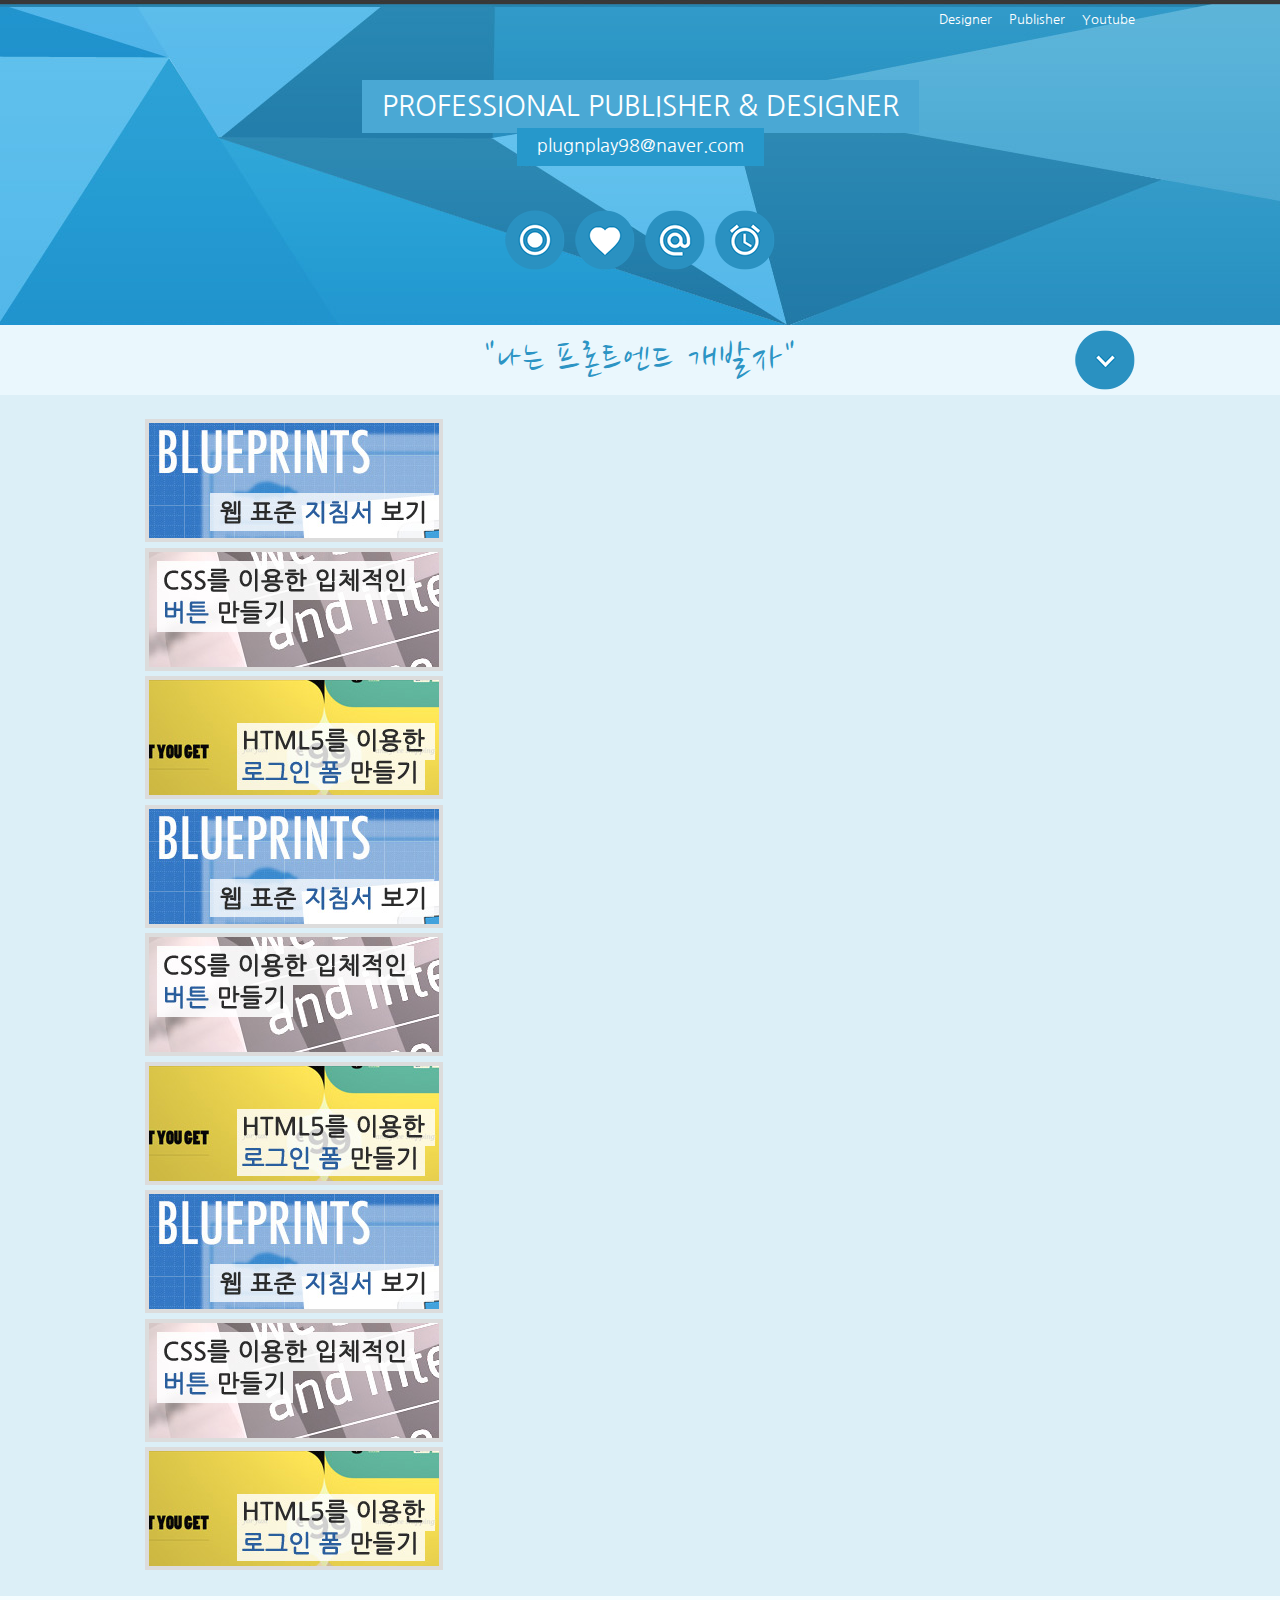
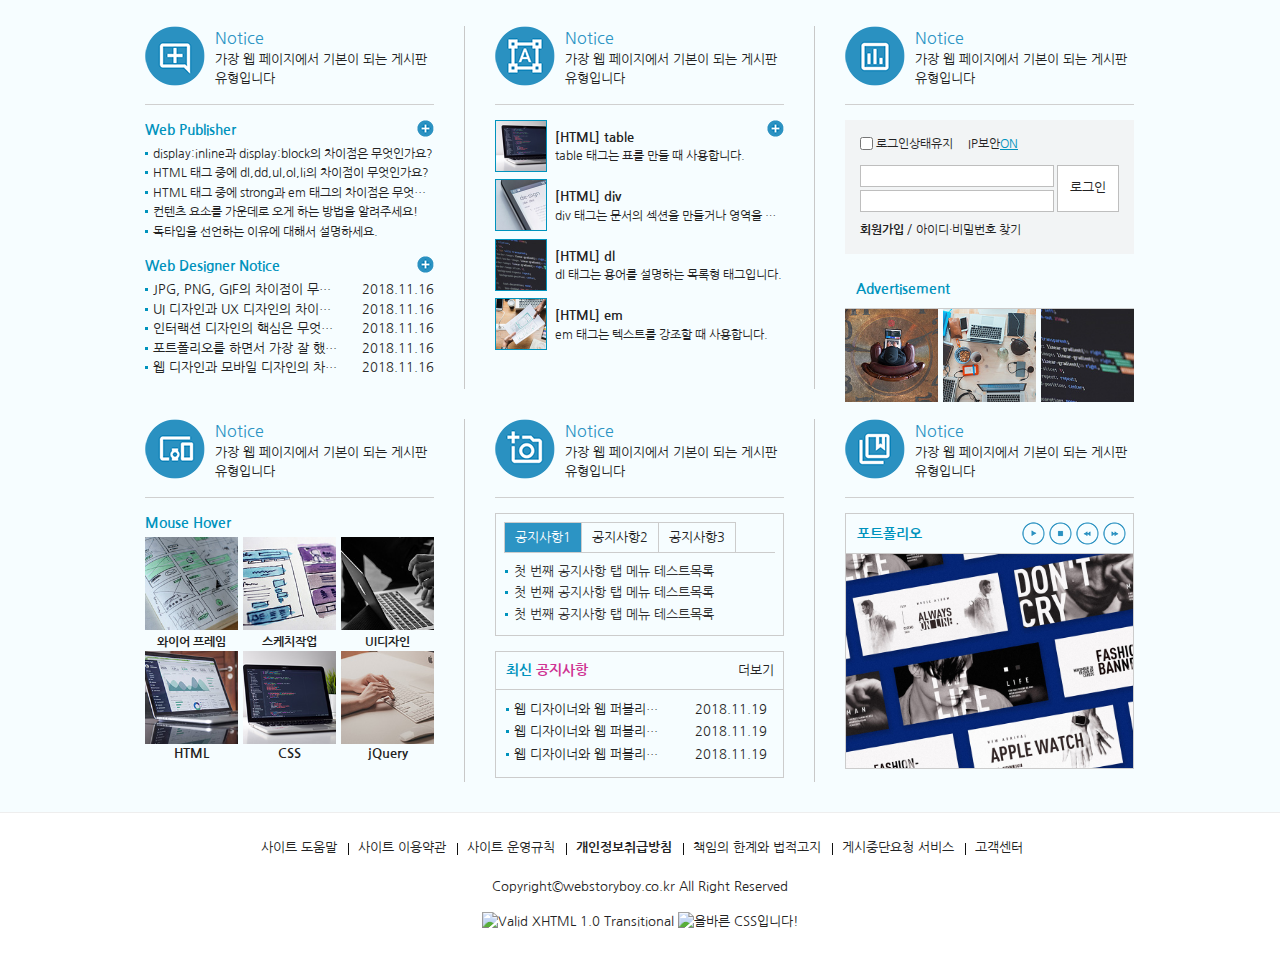
==== commit b4dedc1b: "slick 캐러셀이용한 배너 이동" ====
--- a/웹표준페이지만들기/index.html
+++ b/웹표준페이지만들기/index.html
@@ -13,6 +13,9 @@
     <!-- css style -->
     <link rel="stylesheet" href="./css/reset.css">
     <link rel="stylesheet" href="./css/style.css">
+
+    <!-- slick 슬라이더 -->
+    <link rel="stylesheet" type="text/css" href="//cdn.jsdelivr.net/npm/slick-carousel@1.8.1/slick/slick.css"/>
 
     <!-- 웹 폰트 -->
     <link href="https://fonts.googleapis.com/css?family=Nanum+Gothic&display=swap" rel="stylesheet">
@@ -119,13 +122,25 @@
             <div id="cont_ban">
                 <div class="container">
                     <div class="ban">
-                        <a href="#" class="prev"><span class="ir_pm">이전 이미지</span></a>
-                        <ul>
+                         
+                            <!-- <a href="#" class="prev"><span class="ir_pm">이전 이미지</span></a> -->
+                        <!-- <ul>
                             <li class="ban_img1"><a href="#"><img src="img/banner_link1.jpg" alt="웹표준지침서보기"></a></li>
                             <li  class="ban_img2"><a href="#"><img src="img/banner_link2.jpg" alt="css버튼만들기"></a></li>
                             <li  class="ban_img3"><a href="#"><img src="img/banner_link3.jpg" alt="로그인폼만들기"></a></li>
-                        </ul>
-                        <a href="#" class="next"><span class="ir_pm">다음 이미지</span></a>
+                        </ul> -->
+
+                            <div><a href="#"><img src="img/banner_link1.jpg" alt="웹표준지침서보기"></a></div>
+                            <div><a href="#"><img src="img/banner_link2.jpg" alt="css버튼만들기"></a></div>
+                            <div><a href="#"><img src="img/banner_link3.jpg" alt="로그인폼만들기"></a></div>
+                            <div><a href="#"><img src="img/banner_link1.jpg" alt="웹표준지침서보기"></a></div>
+                            <div><a href="#"><img src="img/banner_link2.jpg" alt="css버튼만들기"></a></div>
+                            <div><a href="#"><img src="img/banner_link3.jpg" alt="로그인폼만들기"></a></div>
+                            <div><a href="#"><img src="img/banner_link1.jpg" alt="웹표준지침서보기"></a></div>
+                            <div><a href="#"><img src="img/banner_link2.jpg" alt="css버튼만들기"></a></div>
+                            <div><a href="#"><img src="img/banner_link3.jpg" alt="로그인폼만들기"></a></div>
+
+                        <!-- <a href="#" class="next"><span class="ir_pm">다음 이미지</span></a> -->
                     </div>
                 </div>
             </div>
@@ -446,7 +461,17 @@
     </div>
 
     <script src="https://ajax.googleapis.com/ajax/libs/jquery/1.12.4/jquery.min.js"></script>
+    <script type="text/javascript" src="//cdn.jsdelivr.net/npm/slick-carousel@1.8.1/slick/slick.min.js"></script>
     <script type="text/javascript">
+         $('.ban').slick({
+            infinite: true,
+            slidesToShow: 3,
+            slidesToScroll: 1,
+            autoplay:true,
+            autoplaySpeed:1000,
+            dots:true
+        });
+
         $(".tit .btn").click(function(e){
             e.preventDefault();
             //$("#cont_nav").css("display","block");
--- a/웹표준페이지만들기/css/style.css
+++ b/웹표준페이지만들기/css/style.css
@@ -83,7 +83,7 @@
  .tit .btn.on{background-position:0 -660px ;}
 
 /* 배너만들기 */
-.ban{position: relative;padding: 24px 0 20px;}
+/* .ban{position: relative;padding: 24px 0 20px;}
 .ban a.prev{position: absolute;left: -60px;top: 60px;width: 43px; height: 43px;background:url(../img/icon.png) no-repeat -150px 0}
 .ban a.next{position: absolute;right: -60px;top: 60px;width: 43px; height: 43px;background:url(../img/icon.png) no-repeat -150px -43px}
 .ban a.prev:hover{background-position: -193px 0;}
@@ -91,14 +91,28 @@
 .ban ul{overflow: hidden;}
 .ban ul li{float: left; width: 330px;}
 .ban ul li:last-child{text-align: right;}
-.ban ul li:nth-child(2){text-align: center;}
+.ban ul li:nth-child(2){text-align: center;} */
 /* 이런식으로도 충분히 할 수 있지만 이와 같은 방식은 ie9부터 적용됨 */
-.ban ul li.ban_img1{text-align: left;}
+/* .ban ul li.ban_img1{text-align: left;}
 .ban ul li.ban_img1{text-align: center;}
 .ban ul li.ban_img1{text-align: right;}
 
 .ban ul li img{border: 4px solid #dcdcdc;}
-.ban ul li img:hover{border-color: #98bcdc;}
+.ban ul li img:hover{border-color: #98bcdc;} */
+
+/* 슬릭배너만들기 */
+.ban {position: relative; padding: 24px 0 20px;}
+.ban .slick-prev {position: absolute; left: -80px; top: 80px; width: 43px; height: 43px; background: #ccc; background: url(../img/icon.png) no-repeat -150px 0; text-indent: -9999px;}
+.ban .slick-next {position: absolute; right: -80px; top: 80px; width: 43px; height: 43px; background: #ccc; background: url(../img/icon.png) no-repeat -150px -43px; text-indent: -9999px;}
+.ban .slick-prev:hover {background-position: -193px 0;}
+.ban .slick-next:hover{background-position: -193px -43px;}
+.ban img {border: 4px solid #dcdcdc;}
+.ban img:hover {border-color: #98bcdc;}
+.ban .slick-slide {margin: 10px;}
+.ban .slick-dots {position: absolute; bottom: 15px; display: block; width: 100%; text-align: center;}
+.ban .slick-dots li {display: inline-block; width: 15px; height: 15px; margin: 5px;}
+.ban .slick-dots li button {font-size: 0; line-height: 0; display: block; width: 15px; height: 15px; cursor: pointer; background: #5dbfeb; border-radius: 50%;}
+.ban .slick-dots li.slick-active button {background: #2b91c8;}
 
 /* 컨텐츠 */
 .cont{overflow: hidden;padding-top: 30px;}
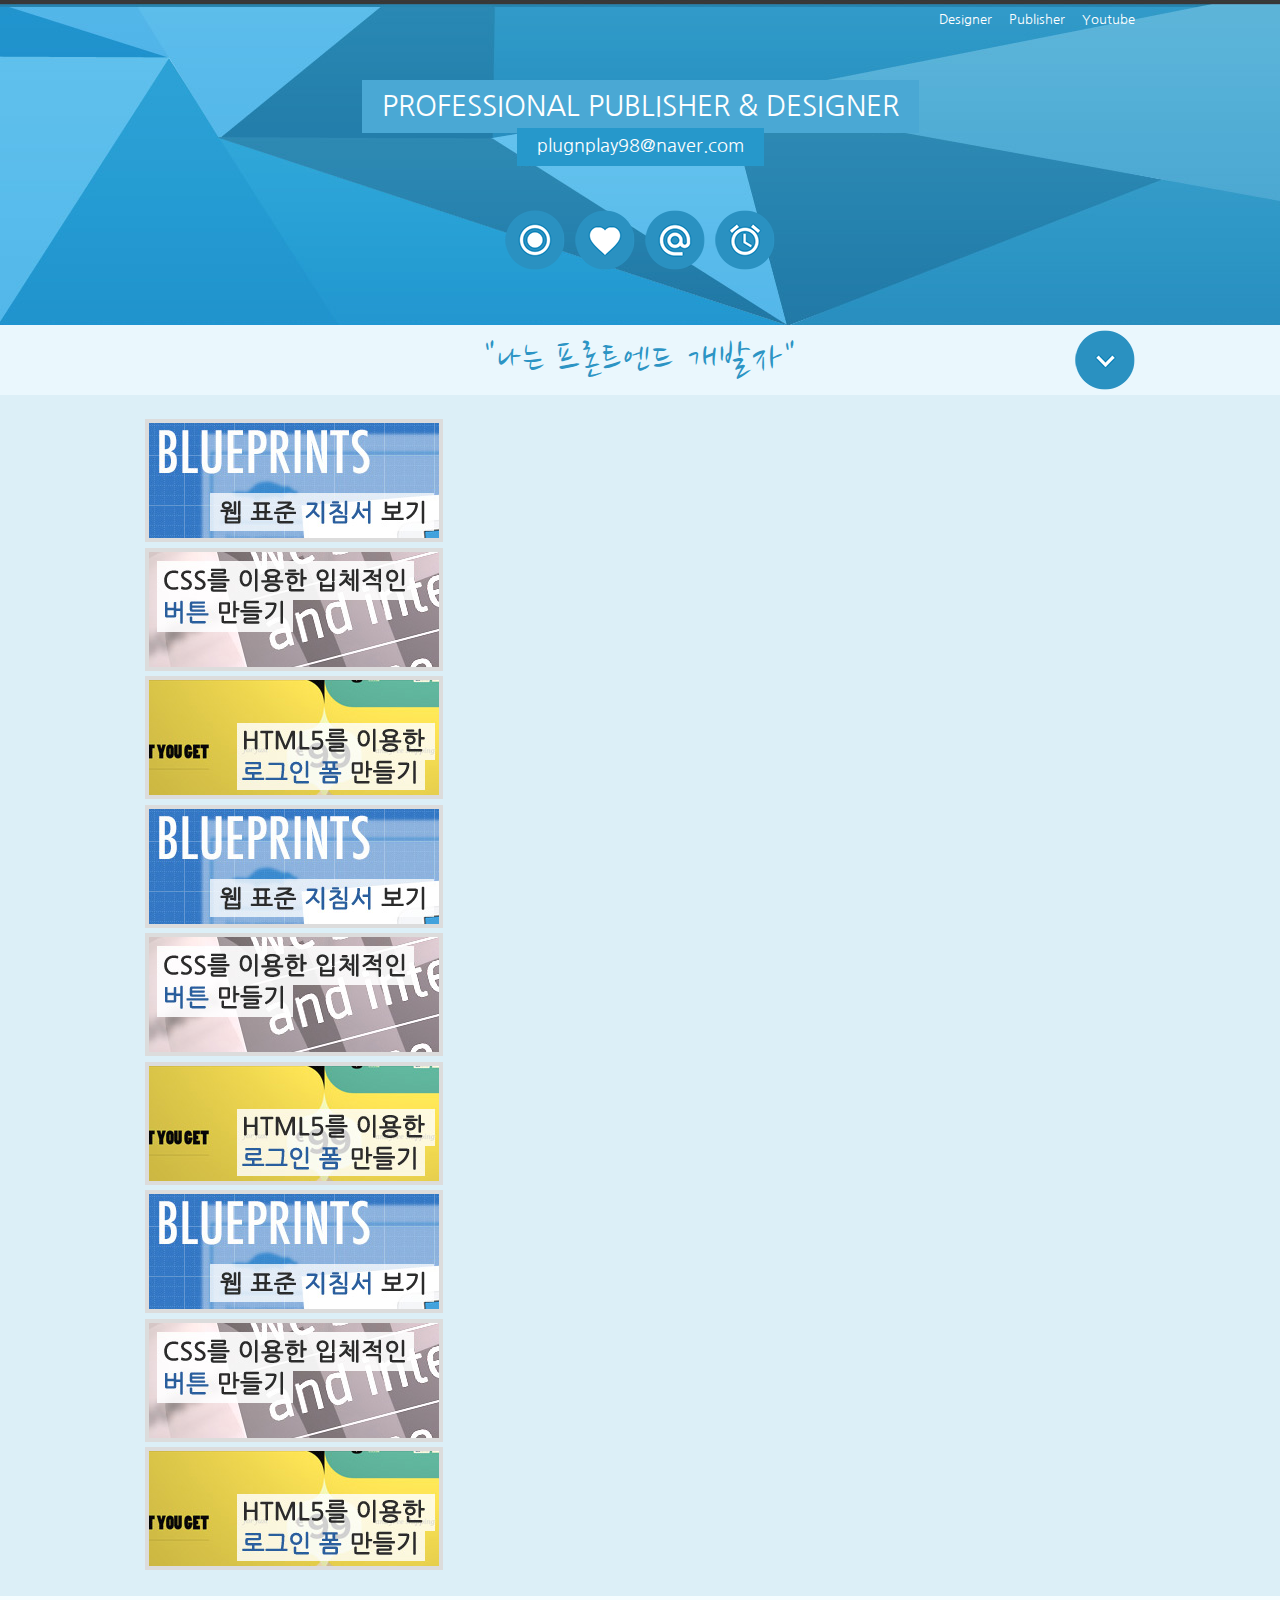
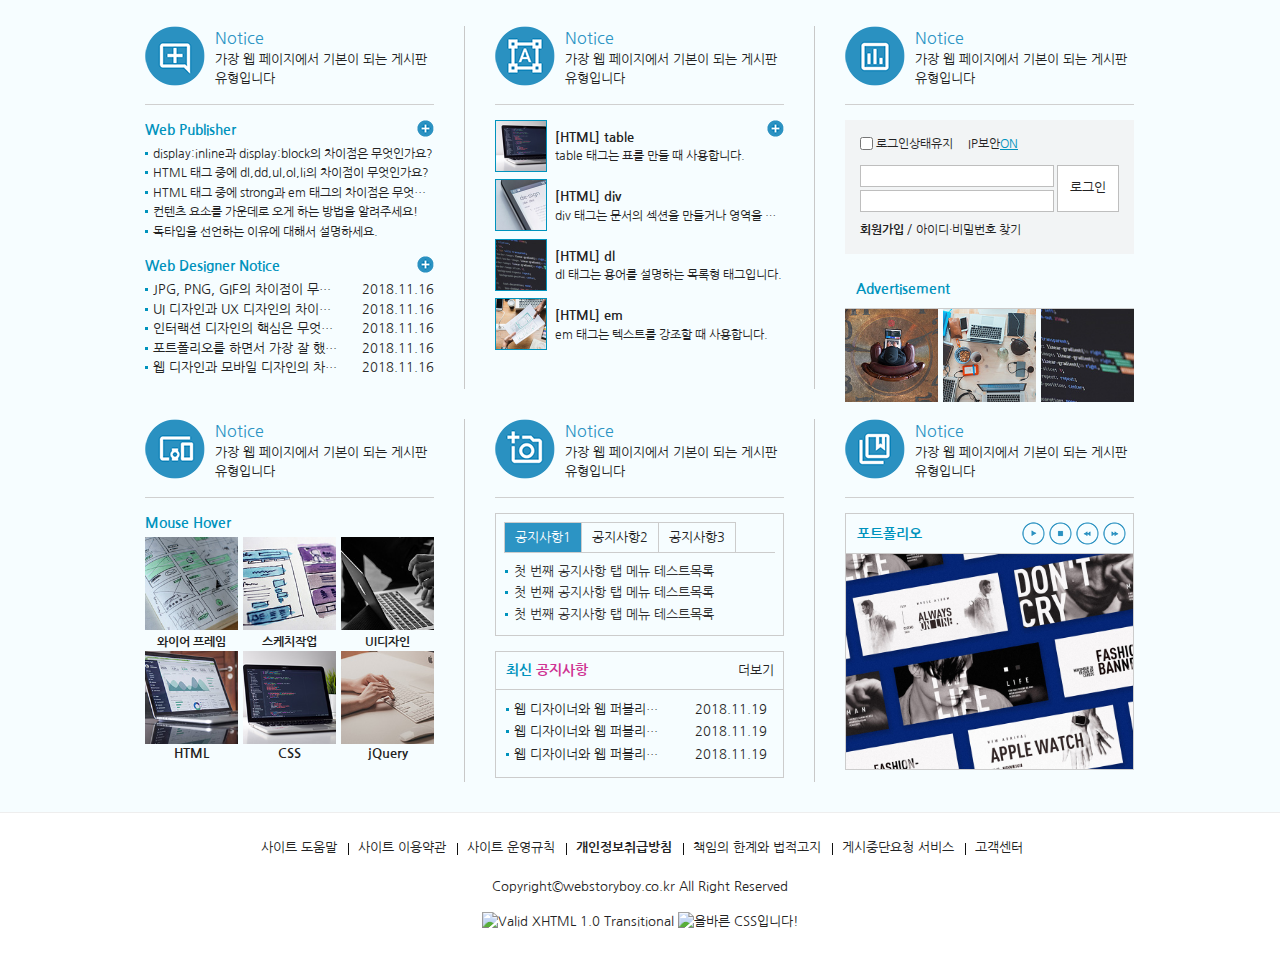
==== commit d0b80171: "Slick 갤러리 개발" ====
--- a/웹표준페이지만들기/index.html
+++ b/웹표준페이지만들기/index.html
@@ -355,7 +355,7 @@
                                     </li>
                                     <li>
                                         <a href="#">공지사항2</a>
-                                        <ul style="display:none">
+                                        <ul>
                                             <li><a href="#">두 번째 공지사항 탭 메뉴 테스트목록</a></li>
                                             <li><a href="#">두 번째 공지사항 탭 메뉴 테스트목록</a></li>
                                             <li><a href="#">두 번째 공지사항 탭 메뉴 테스트목록</a></li>
@@ -364,7 +364,7 @@
                                     </li>
                                     <li>
                                         <a href="#">공지사항3</a>
-                                        <ul style="display:none">
+                                        <ul>
                                             <li><a href="#">세 번째 공지사항 탭 메뉴 테스트목록</a></li>
                                             <li><a href="#">세 번째 공지사항 탭 메뉴 테스트목록</a></li>
                                             <li><a href="#">세 번째 공지사항 탭 메뉴 테스트목록</a></li>
@@ -397,7 +397,7 @@
                             <div class="gallery">
                                 <h4>포트폴리오</h4>
                                 <div class="gallery_btn">
-                                    <ul>
+                                    <!-- <ul>
                                         <li class="gb_icon1">
                                             <a href=""><span class="ir_pm">시작</span></a>
                                         </li>
@@ -410,17 +410,29 @@
                                         <li class="gb_icon4">
                                             <a href=""><span class="ir_pm">다음이미지</span></a>
                                         </li>
-                                    </ul>
+                                    </ul> -->
+
+                                    <button class="gb_icon1 play"><span class="ir_pm">시작</span></button>
+                                    <button class="gb_icon2 pause"><span class="ir_pm">정지</span></button>
+                                    <button class="gb_icon3 prev"><span class="ir_pm">이전이미지</span></button>
+                                    <button class="gb_icon4 next"><span class="ir_pm">다음이미지</span></button>
+
                                 </div>
 
                                 <div class="gallery_img">
-                                    <ul>
+                                    <!-- <ul>
                                         <li><a href=""><img src="img/gallery01.jpg" alt="갤러리1"></a></li>
                                         <li><a href=""><img src="img/gallery02.jpg" alt="갤러리2"></a></li>
                                         <li><a href=""><img src="img/gallery03.jpg" alt="갤러리3"></a></li>
                                         <li><a href=""><img src="img/gallery04.jpg" alt="갤러리4"></a></li>
                                         <li><a href=""><img src="img/gallery05.jpg" alt="갤러리5"></a></li>
-                                    </ul>
+                                    </ul> -->
+
+                                    <div><a href="#"><img src="img/gallery01.jpg" alt="갤러리1"></a></div>
+                                    <div><a href="#"><img src="img/gallery02.jpg" alt="갤러리2"></a></div>
+                                    <div><a href="#"><img src="img/gallery03.jpg" alt="갤러리3"></a></div>
+                                    <div><a href="#"><img src="img/gallery04.jpg" alt="갤러리4"></a></div>
+                                    <div><a href="#"><img src="img/gallery05.jpg" alt="갤러리5"></a></div>
                                 </div>
                                 
                             </div>
@@ -463,6 +475,23 @@
     <script src="https://ajax.googleapis.com/ajax/libs/jquery/1.12.4/jquery.min.js"></script>
     <script type="text/javascript" src="//cdn.jsdelivr.net/npm/slick-carousel@1.8.1/slick/slick.min.js"></script>
     <script type="text/javascript">
+        //탭메뉴
+        var $tab_list=$(".tab_menu");
+        $tab_list.find("ul ul").hide();
+        $tab_list.find('li.active > ul').show();
+
+        function tabMenu(e){
+            e.preventDefault();
+            var $this=$(this);
+
+            $this.next("ul").show().parent("li").addClass("active").siblings('li').removeClass("active")
+            .find('>ul').hide();
+        }
+        $tab_list.find('ul>li>a').click(tabMenu).focus(tabMenu);
+
+        // 포커스를 주어야 웹접근성을 위하여 탭으로 이동할때 항목별로 접근할수있기에
+
+
          $('.ban').slick({
             infinite: true,
             slidesToShow: 3,
@@ -470,6 +499,31 @@
             autoplay:true,
             autoplaySpeed:1000,
             dots:true
+        });
+
+        //갤러리
+        $(".gallery_img").slick({
+            fade: true,
+            pauseOnHover: true,
+            arrows: false,
+            infinite: true,
+            autoplay: true,
+            autoplaySpeed: 3000,
+            speed: 300,
+            slidesToShow: 1
+        });
+
+        $(".play").click(function(){
+            $(".gallery_img").slick("slickPlay");
+        });
+        $(".pause").click(function(){
+            $(".gallery_img").slick("slickPause");
+        });
+        $(".prev").click(function(){
+            $(".gallery_img").slick("slickPrev");
+        });
+        $(".next").click(function(){
+            $(".gallery_img").slick("slickNext");
         });
 
         $(".tit .btn").click(function(e){
--- a/웹표준페이지만들기/css/style.css
+++ b/웹표준페이지만들기/css/style.css
@@ -217,7 +217,7 @@
 .notice4 a.more{position: absolute; top: 9px;right: 9px;}
 
 /* 갤러리 */
-.gallery {position: relative; border: 1px solid #ccc; height: 254px; overflow: hidden;}
+.gallery {position: relative; border: 1px solid #ccc;height: 255px;overflow: hidden;}
 .gallery h4 {font-size: 14px; color: #0093bd; border-bottom: 1px solid #ccc; padding: 10px 0 8px 11px; font-weight: bold;}
 .gallery .gallery_btn {position: absolute; right: 5px; top: 7px;}
 .gallery .gallery_btn ul {overflow: hidden;}
@@ -233,6 +233,19 @@
 .gallery .gallery_btn li.gb_icon4 a:hover {background-position: -173px -189px;}
 .gallery .gallery_img img{width: 100%;}
 
+/* 슬릭갤러리 */
+.gallery{}
+.gallery .gallery_btn button{float: left;margin: 1px 2px;display: block; width: 23px; height: 23px; background: url(../img/icon.png) no-repeat;}
+.gallery .gallery_btn .gb_icon1  {background-position: -150px -120px;}
+.gallery .gallery_btn .gb_icon2  {background-position: -150px -143px;}
+.gallery .gallery_btn .gb_icon3  {background-position: -150px -166px;}
+.gallery .gallery_btn .gb_icon4  {background-position: -150px -189px;}
+.gallery .gallery_btn .gb_icon1:hover {background-position: -173px -120px;}
+.gallery .gallery_btn .gb_icon2:hover {background-position: -173px -143px;}
+.gallery .gallery_btn .gb_icon3:hover {background-position: -173px -166px;}
+.gallery .gallery_btn .gb_icon4:hover {background-position: -173px -189px;}
+
+
 /* 로그인폼 */
 #login_form {background: #f2f4f5; padding: 15px;}
 .login_header {overflow: hidden; font-size: 12px; height: 30px;}
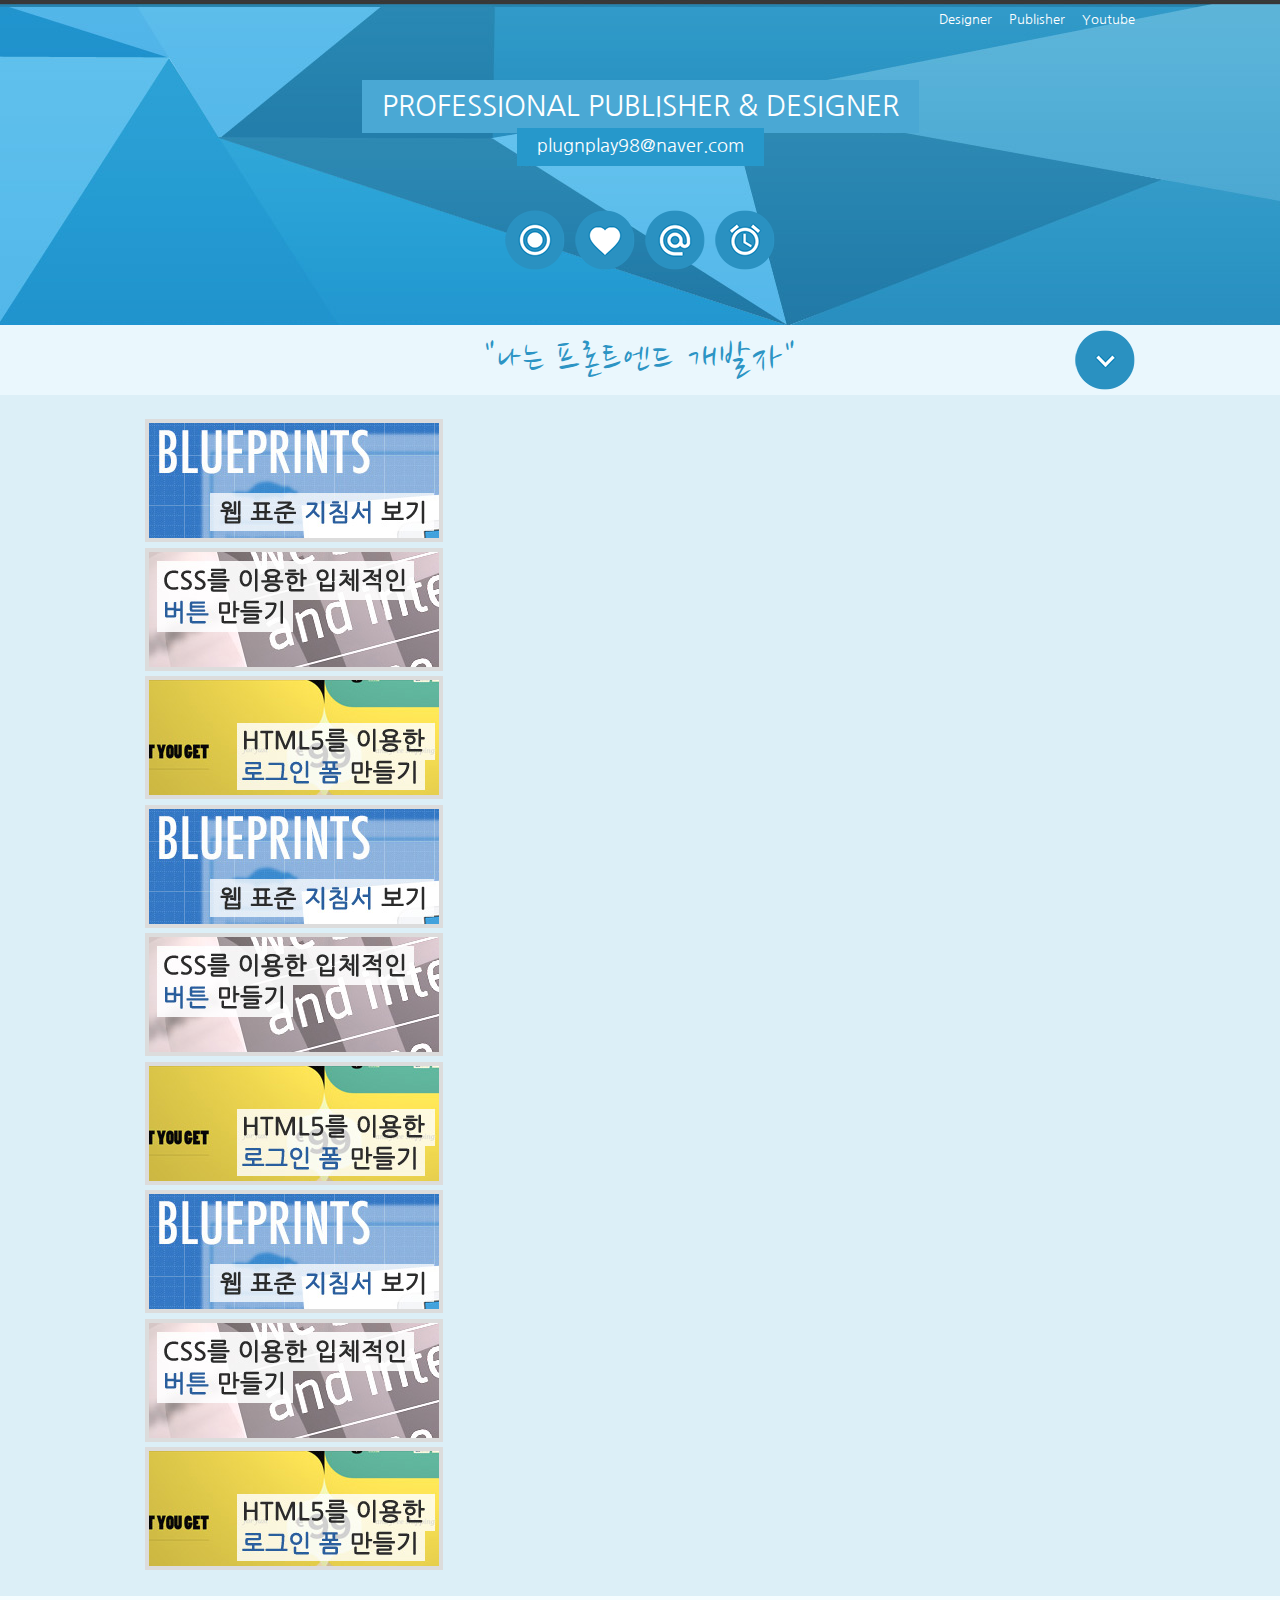
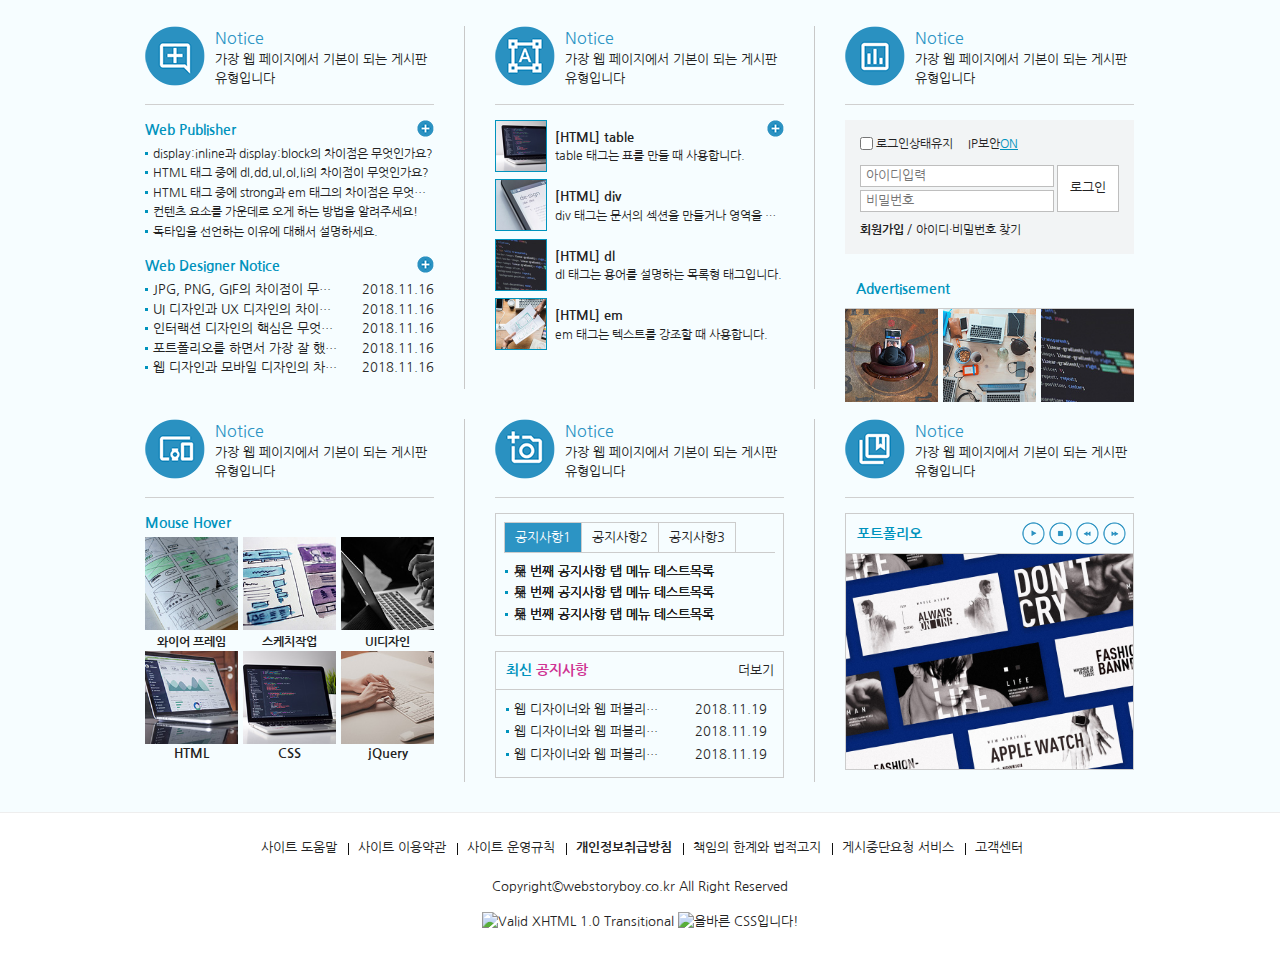
==== commit fb4ec6a6: "라이트박스" ====
--- a/웹표준페이지만들기/index.html
+++ b/웹표준페이지만들기/index.html
@@ -16,6 +16,9 @@
 
     <!-- slick 슬라이더 -->
     <link rel="stylesheet" type="text/css" href="//cdn.jsdelivr.net/npm/slick-carousel@1.8.1/slick/slick.css"/>
+
+    <!-- lightgallery -->
+    <link rel="stylesheet" href="https://cdnjs.cloudflare.com/ajax/libs/lightgallery/2.6.0/css/lightgallery.min.css" integrity="sha512-F2E+YYE1gkt0T5TVajAslgDfTEUQKtlu4ralVq78ViNxhKXQLrgQLLie8u1tVdG2vWnB3ute4hcdbiBtvJQh0g==" crossorigin="anonymous" referrerpolicy="no-referrer" />
 
     <!-- 웹 폰트 -->
     <link href="https://fonts.googleapis.com/css?family=Nanum+Gothic&display=swap" rel="stylesheet">
@@ -248,9 +251,9 @@
                                             <h5 class="ir_su">로그인 영역</h5>
                                             <div class="lc_text">
                                                 <label for="uid" class="ir_su">아이디</label>
-                                                <input type="text" id="uid" name="uid" class="input_text" maxlength="20">
+                                                <input type="text" id="uid" name="uid" class="input_text" maxlength="20" placeholder="아이디입력">
                                                 <label for="upw" class="ir_su">비밀번호</label>
-                                                <input type="text" id="upw" name="upw" class="input_text" maxlength="20">
+                                                <input type="text" id="upw" name="upw" class="input_text" maxlength="20" placeholder="비밀번호">
                                             </div>
                                             <button class="lc_btn" type="submit">로그인</button>
                                         </div>
@@ -271,9 +274,14 @@
                             <div class="popup">
                                 <h4 class="">Advertisement</h4>
                                 <ul>
-                                    <li> <a href=""><img src="img/sban07.jpg" alt="이미지1"></a></li>
-                                    <li> <a href=""><img src="img/sban08.jpg" alt="이미지2"></a></li>
-                                    <li class="last"> <a href=""><img src="img/sban09.jpg" alt="이미지3"></a></li>
+                                    <li class="layer"> <a href=""><img src="img/sban07.jpg" alt="이미지1"></a></li>
+                                    <li class="window"> <a href=""><img src="img/sban08.jpg" alt="이미지2"></a></li>
+                                    <li class="last" id="lightgallery">
+                                         <a href="img/webstandard1.jpg"><img src="img/sban09.jpg" alt="이미지3"></a>
+                                         <a href="img/webstandard1.jpg" style="display: none;"><img src="img/sban09.jpg" alt="이미지3"></a>
+                                         <a href="img/webstandard1.jpg" style="display: none;"><img src="img/sban09.jpg" alt="이미지3"></a>
+                                         
+                                    </li>
                                 </ul>
                             </div>
                         </div>
@@ -472,9 +480,43 @@
         <!-- 푸터부분 -->
     </div>
 
+    <!-- 레이어팝업 -->
+    <div id="layer">
+        <img src="img/webstandard1.jpg" alt="웹표준사이트">
+        <a href="#" class="close">Close</a>
+    </div>
+
     <script src="https://ajax.googleapis.com/ajax/libs/jquery/1.12.4/jquery.min.js"></script>
     <script type="text/javascript" src="//cdn.jsdelivr.net/npm/slick-carousel@1.8.1/slick/slick.min.js"></script>
+    <script src="https://cdnjs.cloudflare.com/ajax/libs/lightgallery/2.6.0/lightgallery.min.js" integrity="sha512-2Vd6dnkrqkfNnWC9qlNhcy3IaWYwggi4xW/98lt76TfBOvzhWLCCrxELko/qFiwgsZRn1jd5MbtcF8cgBmkuDg==" crossorigin="anonymous" referrerpolicy="no-referrer"></script>
+    
     <script type="text/javascript">
+        // 라이트팝업
+        lightGallery(document.getElementById('lightgallery'), {
+        speed: 500,
+        // ... other settings
+    });
+
+        // 윈도우팝업
+        $(".window").click(function(e){
+            e.preventDefault();
+            window.open("popup.html","popup_01","width=800,height=590,left=50,top=50,scrollbar=0,toobar=0,menubar=0")
+        })
+
+
+        // 레이어팝업
+        $(".layer").click(function(e){
+            e.preventDefault();
+            // $("#layer").css("display","block");
+            $("#layer").fadeIn(1000);
+        });
+
+        $(".close").click(function(e){
+            e.preventDefault();
+            $("#layer").fadeOut(1000);
+        })
+
+
         //탭메뉴
         var $tab_list=$(".tab_menu");
         $tab_list.find("ul ul").hide();
--- a/웹표준페이지만들기/css/style.css
+++ b/웹표준페이지만들기/css/style.css
@@ -278,4 +278,11 @@
 .footer ul li a{}
 .w3c{margin-top: 15px;}
 .w3c a{}
-.w3c img{}+.w3c img{}
+
+
+/* 레이어팝업 */
+#layer{display: none;;position: fixed; left: 50px;top: 50px;width: 700px;bottom: 10px solid #dceff7; box-shadow: 3px 3px 10px rgba(0,0,0,0.4);}
+#layer img{width: 100%;display: block;}
+#layer .close{position: absolute;right: 20px;top: 20px;background: #0093bd;padding: 1px 6px;color: #fff;}
+#layer .close:hover{text-decoration: underline;}
